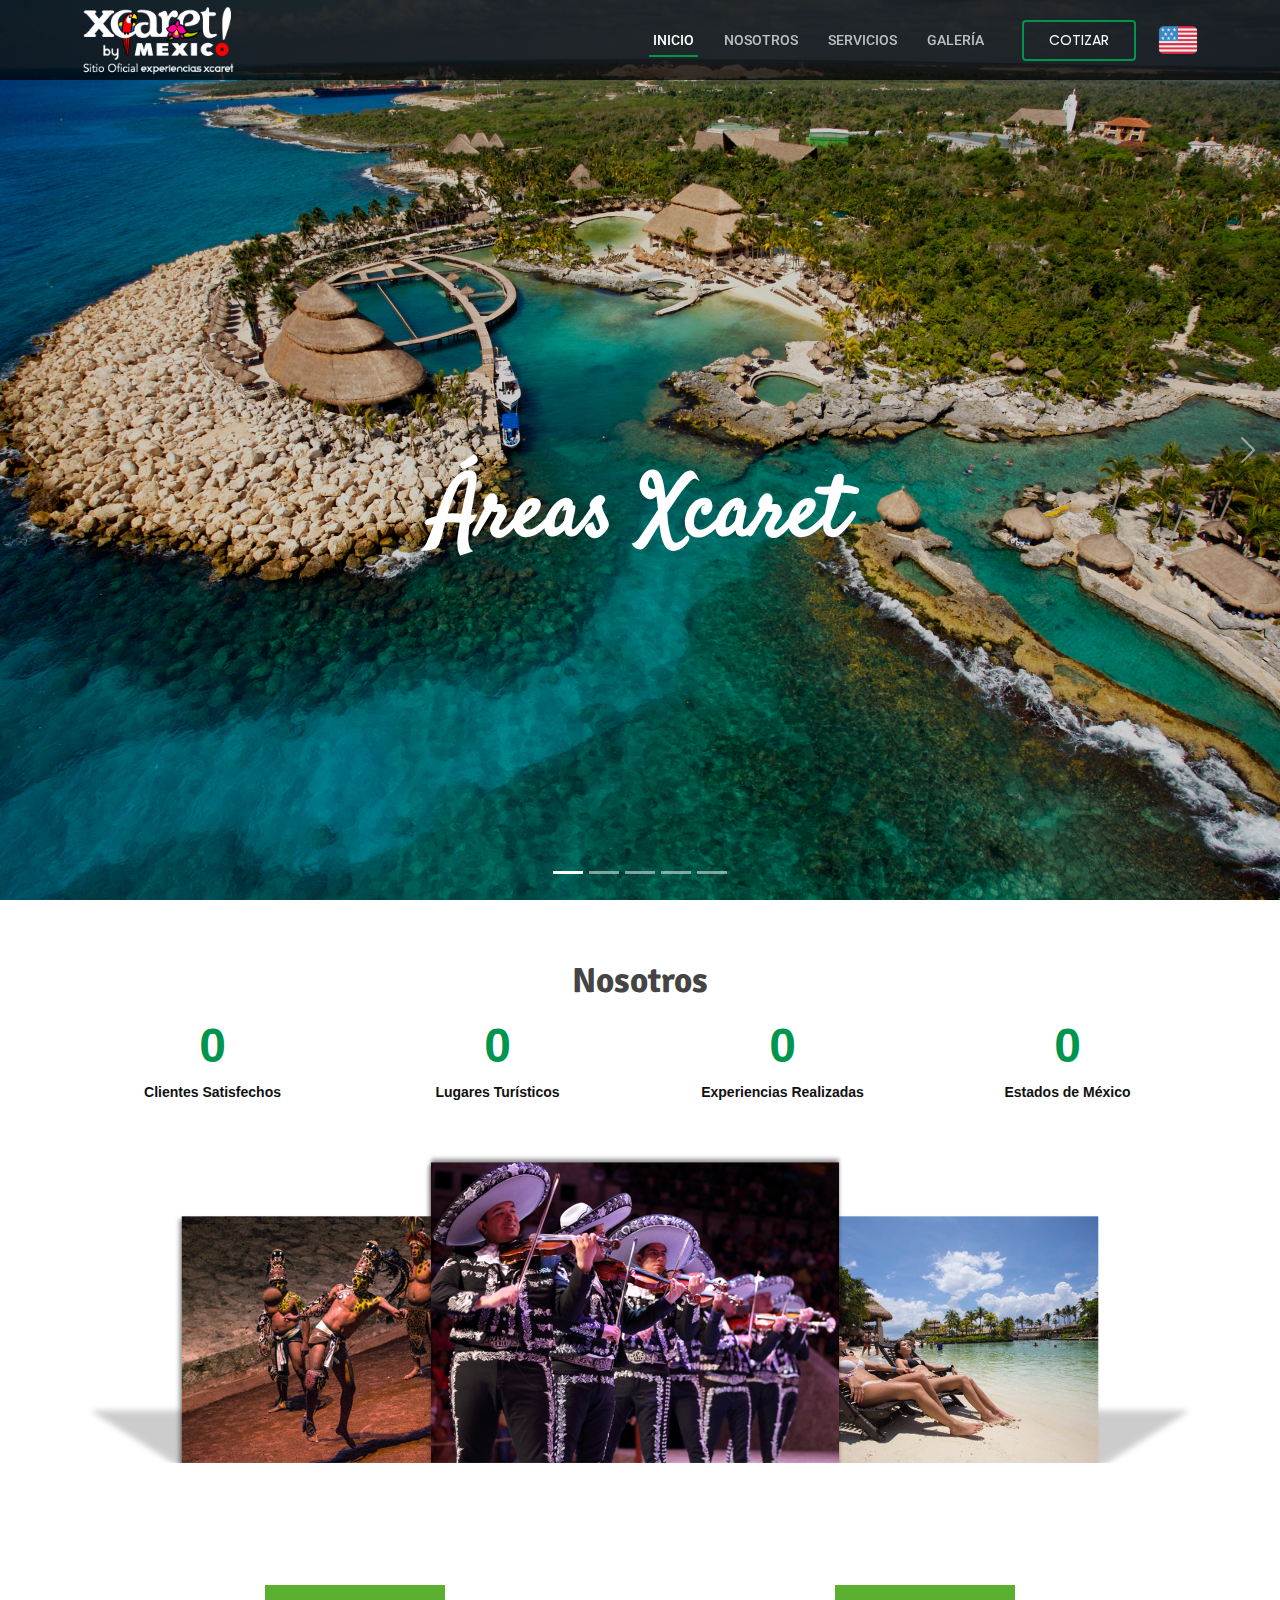
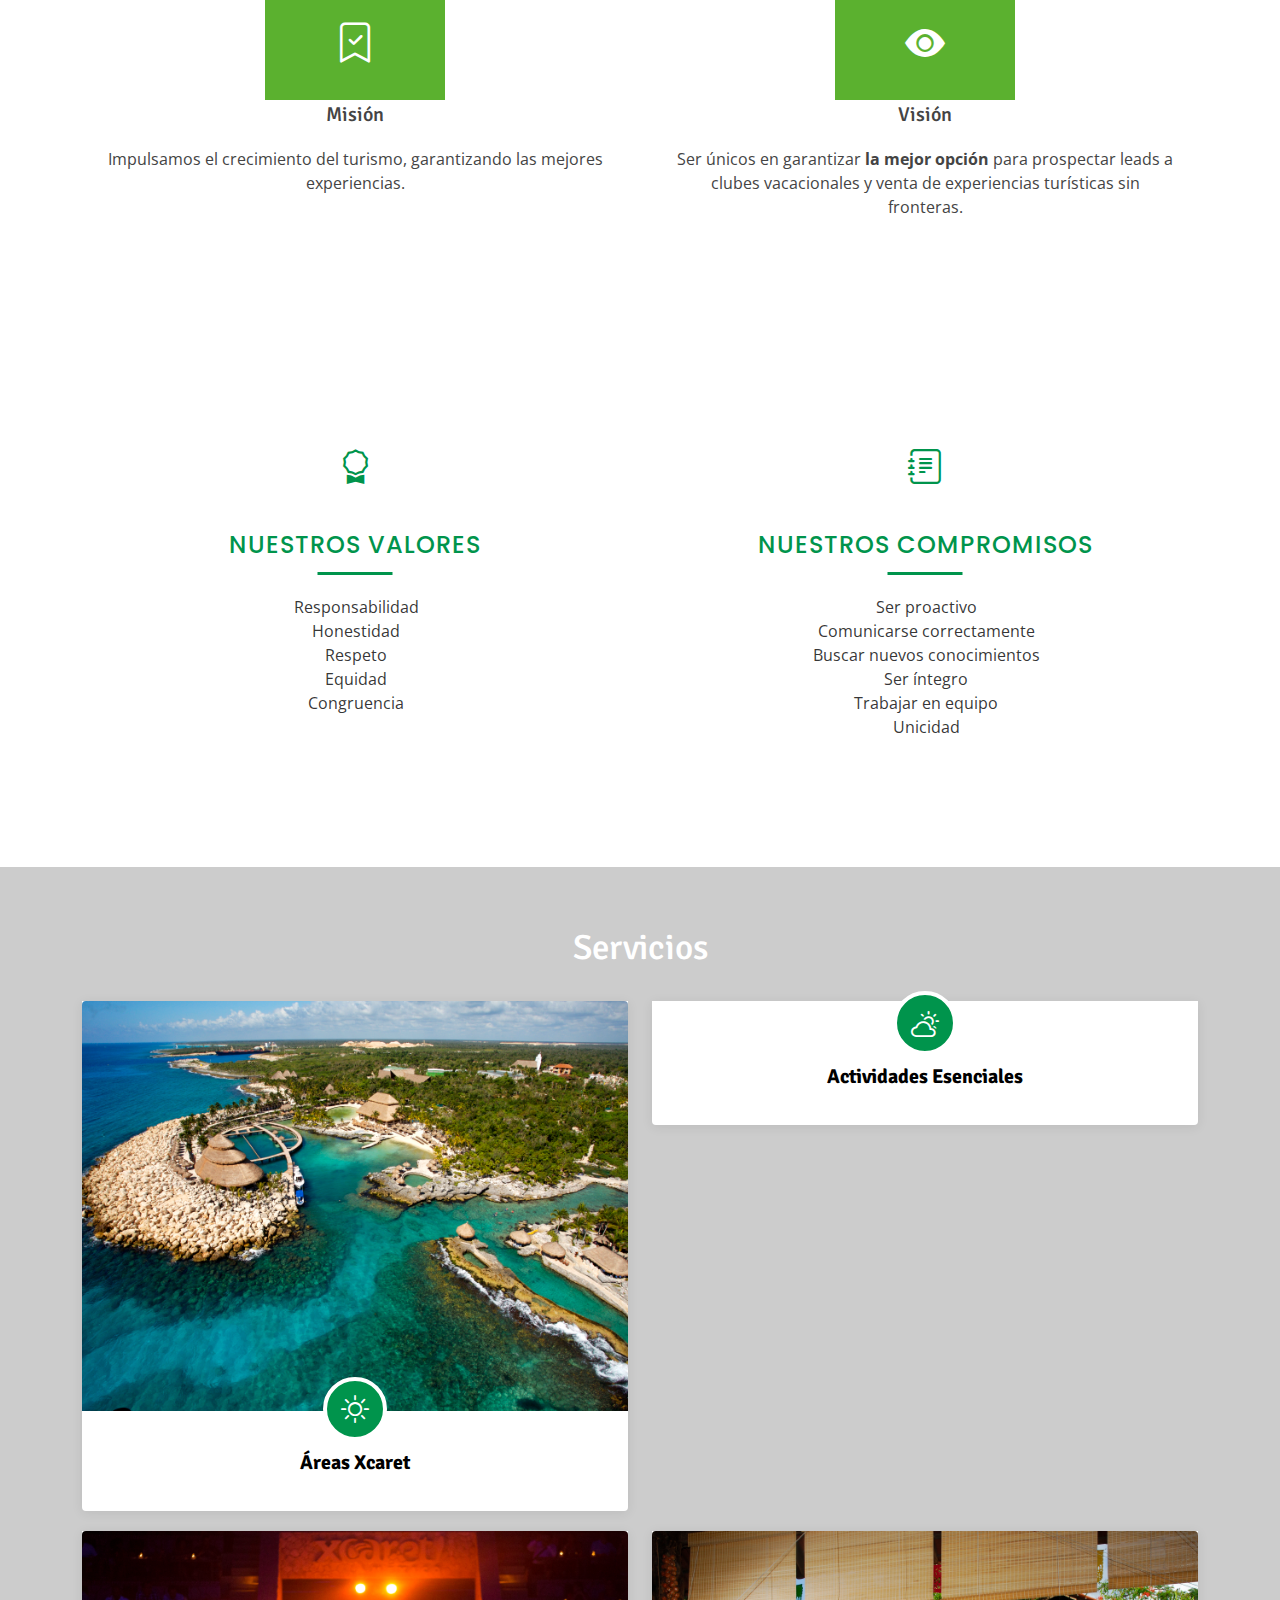
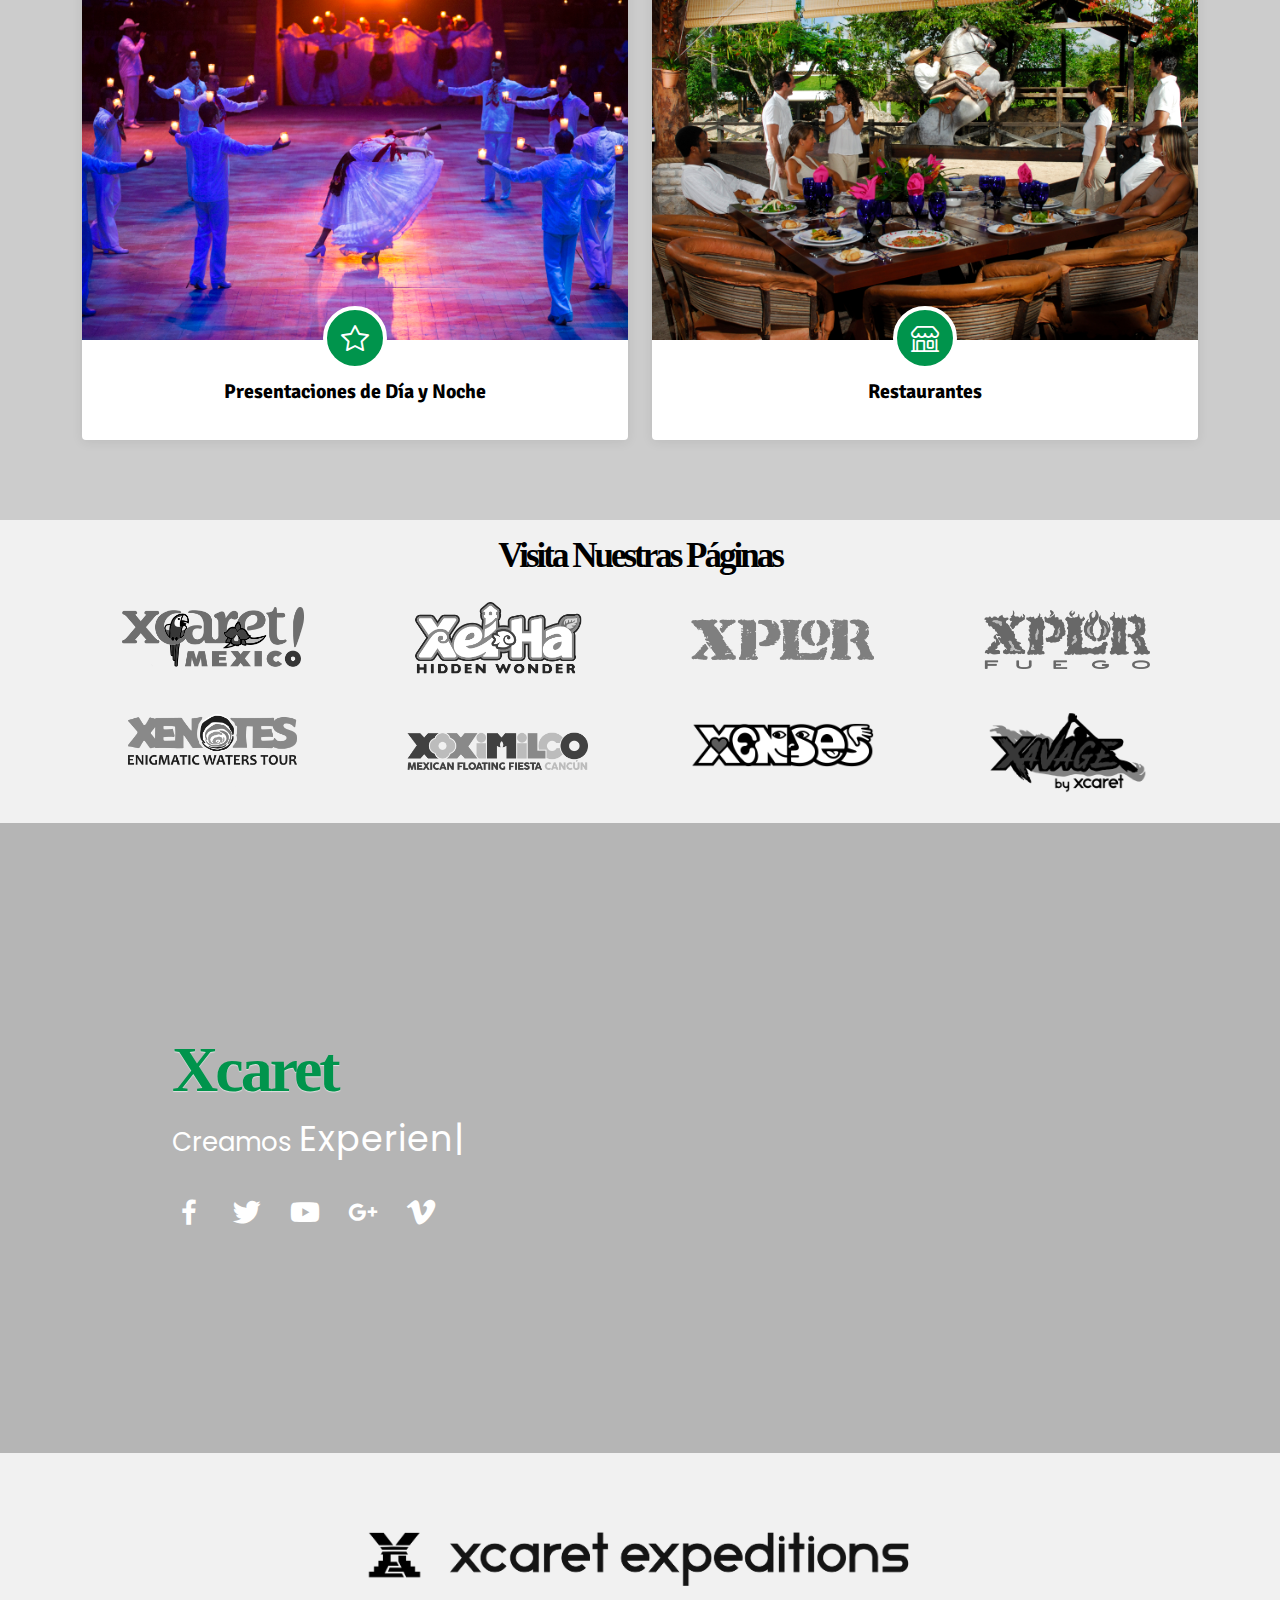
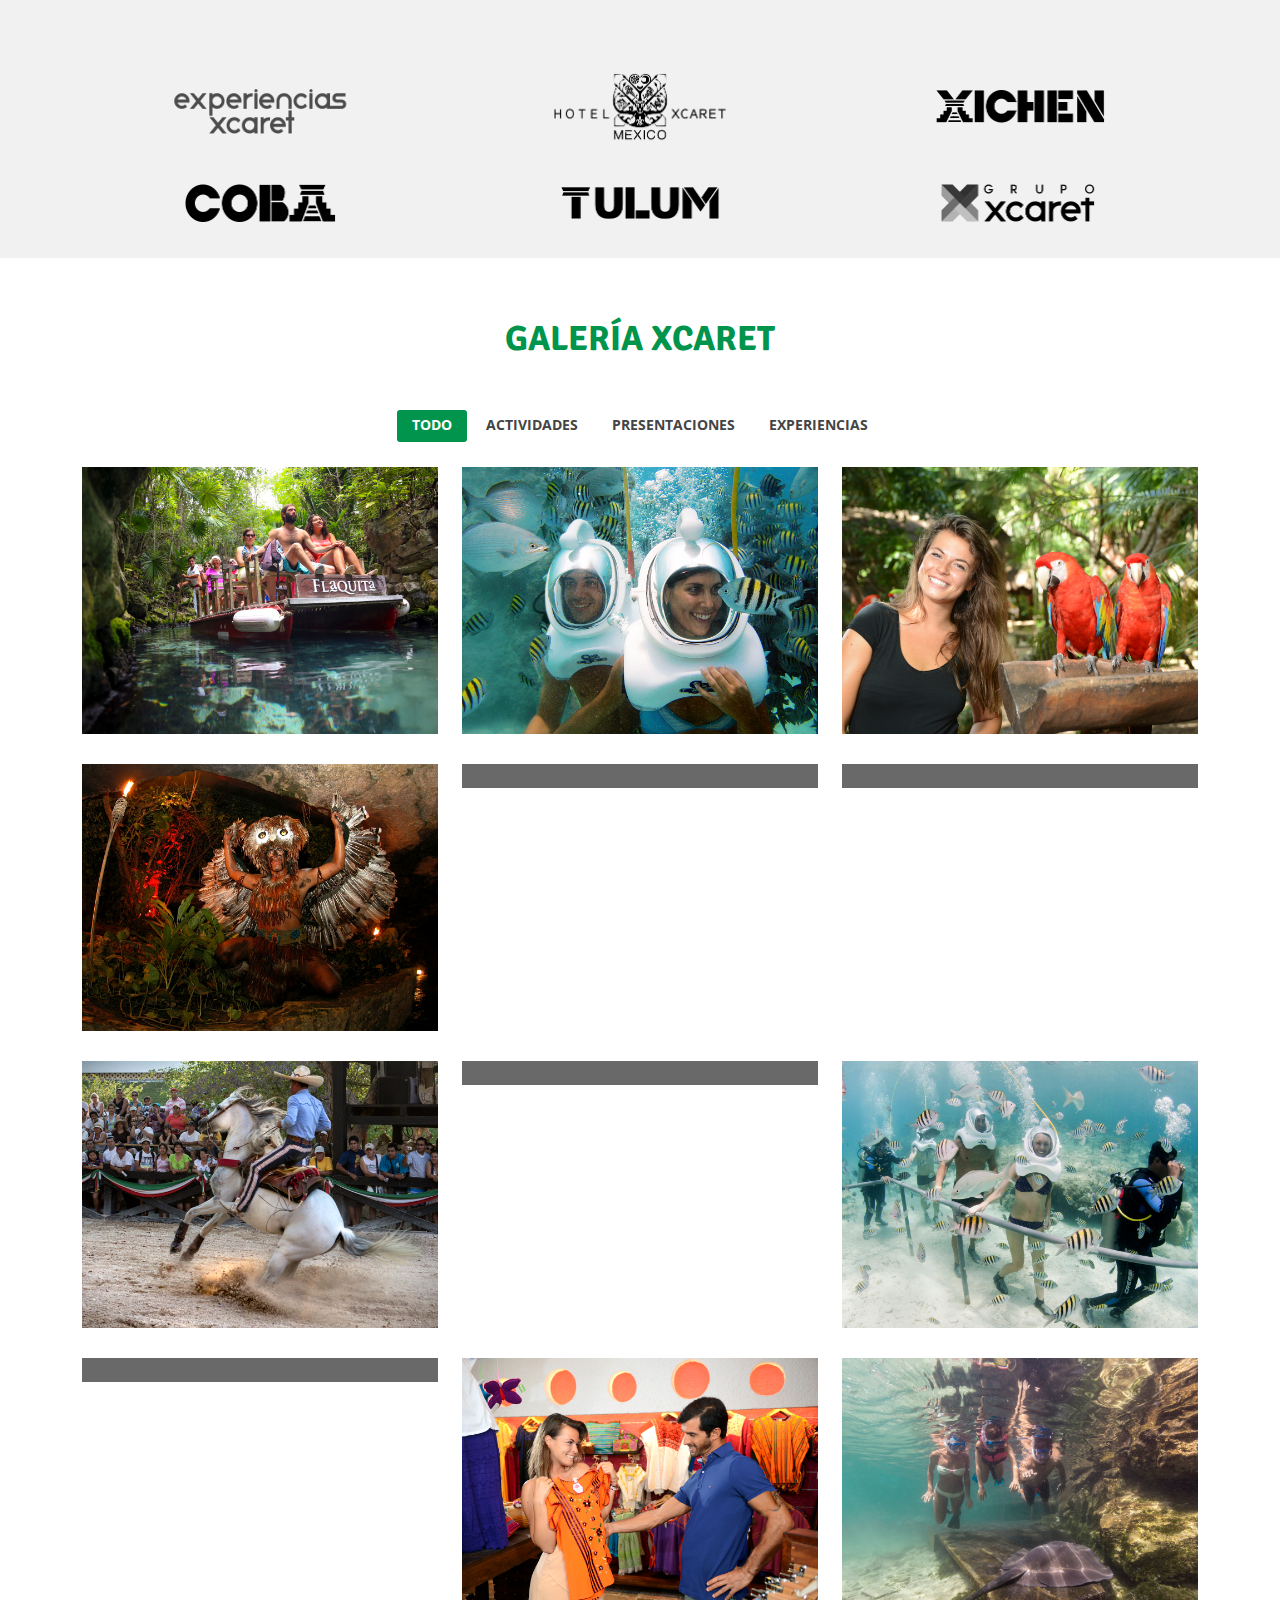
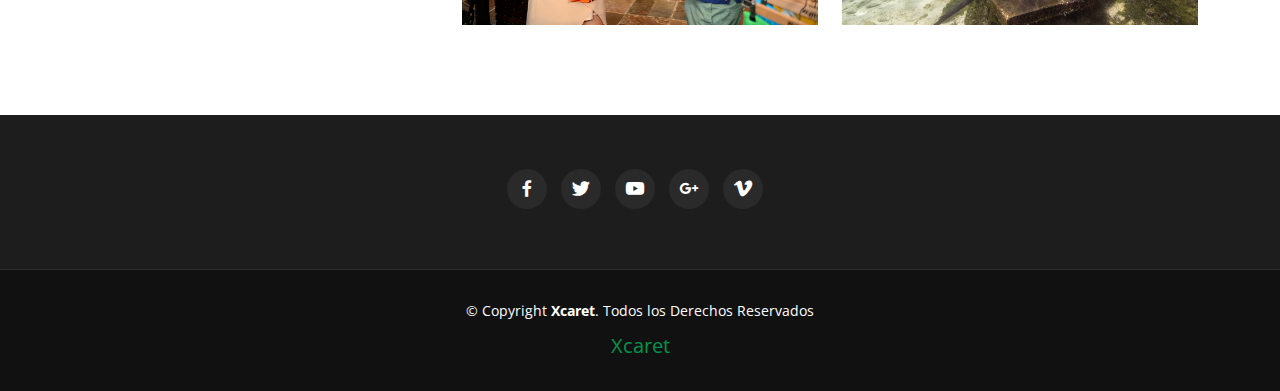
==== index.html @ aa3e648d "all" ====
<!DOCTYPE html>
<html lang="es">

<head>
  <meta charset="utf-8">
  <meta content="width=device-width, initial-scale=1.0" name="viewport">

  <title>Xcaret</title>
  <meta name="description" content="Descarga fotografías, videos, fichas, logos y folletos oficiales de Parque Xcaret, el Majestuoso Paraíso de México"/>
  <meta name="robots" content="index,follow" />
  <meta name="keywords" content="descarga fotos xcaret, fotos xcaret, nado con delfines, imagenes en xcaret, xcaret de noche, tours a xcaret, delfines en xcaret, xcaret precios, xcaret cancun, escaret, playas en cancun, caribe mexicano, cancun mexico, entradas a xcaret, parques cancun, fotos turisticas, record guinness, guacamayas, vacaciones en el caribe mexicano, xcaret cancún"/>

  <!-- Favicons -->
  <link href="assets/img/Xcaret/logo-xcaret/favicons.png" rel="icon">
  <link href="assets/img/Xcaret/logo-xcaret/favicons.png" rel="apple-touch-icon">

  <!-- Google Fonts -->
  <link href="https://fonts.googleapis.com/css?family=Open+Sans:300,300i,400,400i,600,600i,700,700i|Roboto:300,300i,400,400i,500,500i,600,600i,700,700i|Poppins:300,300i,400,400i,500,500i,600,600i,700,700i" rel="stylesheet">

  <!-- Vendor CSS Files -->
  <link href="assets/vendor/animate.css/animate.min.css" rel="stylesheet">
  <link href="assets/vendor/bootstrap/css/bootstrap.min.css" rel="stylesheet">
  <link href="assets/vendor/bootstrap-icons/bootstrap-icons.css" rel="stylesheet">
  <link href="assets/vendor/boxicons/css/boxicons.min.css" rel="stylesheet">
  <link href="assets/vendor/glightbox/css/glightbox.min.css" rel="stylesheet">
  <link href="assets/vendor/swiper/swiper-bundle.min.css" rel="stylesheet">

  <!-- Template Main CSS File -->
  <link href="assets/css/style.css" rel="stylesheet">

  <!-- Google Tag Manager -->
	<script>(function(w,d,s,l,i){w[l]=w[l]||[];w[l].push({'gtm.start':
    new Date().getTime(),event:'gtm.js'});var f=d.getElementsByTagName(s)[0],
    j=d.createElement(s),dl=l!='dataLayer'?'&l='+l:'';j.async=true;j.src=
    'https://www.googletagmanager.com/gtm.js?id='+i+dl;f.parentNode.insertBefore(j,f);
    })(window,document,'script','dataLayer','GTM-WSNVMHL');</script>
<!-- End Google Tag Manager -->

<!-- Google Tag Manager (noscript) -->
<noscript><iframe src="https://www.googletagmanager.com/ns.html?id=GTM-WSNVMHL" height="0" width="0" style="display:none;visibility:hidden"></iframe></noscript>
<!-- End Google Tag Manager (noscript) -->

<!--       .,ad8888888888baa,
        ,d8P"""        ""9888ba.
     .a8"          ,ad88888888888a
    aP'          ,88888888888888888a
  ,8"           ,88888888888888888888,
 ,8'            (888888888( )888888888,
,8'             `8888888888888888888888
8)               `888888888888888888888,
8                  "8888888888888888888)
8                   `888888888888888888)
8)                    "8888888888888888
(b                     "88888888888888'
`8,                     8888888888888)
 "8a         (8)        888888888888)
   V8,                 d88888888888"
    `8b,             ,d8888888888P'
      `V8a,       ,ad8888888888P' 
         ""88888888888888888P" 
              """""""""""" -->

  <!-- =======================================================
  * Name: Xcaret - v1.5.0
  * Framework Use URL: https://bootstrap.com/
  * Author: Jordy
  * License: https://bootstrap.com/license/
  ======================================================== -->
</head>

<body>

  <!-- ======= Header ======= -->
  <header id="header" class="fixed-top d-flex align-items-center">
    <div class="container d-flex align-items-center justify-content-between">

      <h1 class="logo"><a href="index">
        <img src="assets/img/Xcaret/logo-xcaret/xcaret.png" alt="">
      </a></h1>
      <nav id="navbar" class="navbar">
        <ul>
          <li><a class="nav-link scrollto active" href="#hero">Inicio</a></li>
          <li><a class="nav-link scrollto" href="#facts">Nosotros</a></li>
          <li><a class="nav-link scrollto" href="#about">Servicios</a></li>
          <li><a class="nav-link scrollto " href="#portfolio">Galería</a></li>
          <li><a class="getstarted scrollto" href="/cotizar">Cotizar</a></li>
          <li><a class="euflag logo" href="/en/index"><img src="/assets/img/flagEu.png" alt=""></a></li>
        </ul>
        <i class="bi bi-list mobile-nav-toggle"></i>
      </nav><!-- .navbar -->

    </div>
  </header><!-- End Header -->

  <!-- ======= Hero Section ======= -->
   <!-- ======= hero Section ======= -->
   <section id="hero">
    <div class="hero-container">
      <div id="heroCarousel" class="carousel slide carousel-fade" data-bs-ride="carousel" data-bs-interval="5000">

        <ol id="hero-carousel-indicators" class="carousel-indicators"></ol>

        <div class="carousel-inner" role="listbox">

          <div class="carousel-item active" style="background-image: url(assets/img/Xcaret/aerea-xcaret-05.jpg)">
            <div class="carousel-container">
              <div class="container">
                <h2 class="animate__animated animate__fadeInDown">Áreas Xcaret</h2>
              </div>
            </div>
          </div>

          <div class="carousel-item" style="background-image: url(assets/img/Xcaret/restaurantes-xcaret-01.jpg)">
            <div class="carousel-container">
              <div class="container">
                <h2 class="animate__animated animate__fadeInDown">Restaurantes</h2>
              </div>
            </div>
          </div>

          <div class="carousel-item" style="background-image: url(assets/img/Xcaret/rio-subterraneo-01.jpg)">
            <div class="carousel-container">
              <div class="container">
                <h2 class="animate__animated animate__fadeInDown">Actividades</h2>
              </div>
            </div>
          </div>

          <div class="carousel-item" style="background-image: url(assets/img/Xcaret/pueblo-maya-01.jpg)">
            <div class="carousel-container">
              <div class="container">
                <h2 class="animate__animated animate__fadeInDown">Pueblo Maya</h2>
              </div>
            </div>
          </div>

          <div class="carousel-item" style="background-image: url(assets/img/Xcaret/carnaval.jpg)">
            <div class="carousel-container">
              <div class="container">
                <h2 class="animate__animated animate__fadeInDown">Carnaval Xcaret</h2>
              </div>
            </div>
          </div>

        </div>

        <a class="carousel-control-prev" href="#heroCarousel" role="button" data-bs-slide="prev">
          <span class="carousel-control-prev-icon bi bi-chevron-left" aria-hidden="true"></span>
        </a>

        <a class="carousel-control-next" href="#heroCarousel" role="button" data-bs-slide="next">
          <span class="carousel-control-next-icon bi bi-chevron-right" aria-hidden="true"></span>
        </a>

      </div>
    </div>
  </section><!-- End Hero Section -->


  <main id="main">

        <!-- ======= Facts Section ======= -->
        <section id="facts">
          <div class="container" data-aos="fade-up">
    
            <header class="section-header">
              <h2 class="text-center">Nosotros</h2>
            </header>
    
            <div class="row counters">
              <div class="col-lg-3 col-6 text-center">
                <span data-purecounter-start="0" data-purecounter-end="101538" data-purecounter-duration="1" class="purecounter"></span>
                <p>Clientes Satisfechos</p>
              </div>
    
              <div class="col-lg-3 col-6 text-center">
                <span data-purecounter-start="0" data-purecounter-end="121" data-purecounter-duration="1" class="purecounter"></span>
                <p>Lugares Turísticos</p>
              </div>
    
              <div class="col-lg-3 col-6 text-center">
                <span data-purecounter-start="0" data-purecounter-end="1364" data-purecounter-duration="1" class="purecounter"></span>
                <p>Experiencias Realizadas</p>
              </div>
    
              <div class="col-lg-3 col-6 text-center">
                <span data-purecounter-start="0" data-purecounter-end="22" data-purecounter-duration="1" class="purecounter"></span>
                <p>Estados de México</p>
              </div>
    
            </div>
    
            <div class="facts-img">
              <img src="assets/img/Xcaret/facts.png" alt="" class="img-fluid">
            </div>
          </div>
        </section><!-- End Facts Section -->

    <!-- Start Fun Facts Section -->
    <section class="fun-facts">
      <div class="container">
          <div class="row">
              <div class="col-12 col-md-6 wow fadeInLeft" data-wow-duration="2s" data-wow-delay="300ms">
                  <div class="counter-item">
                  <i class="bi bi-bookmark-check"></i>
                  <h3>Misión</h3>                               
                      <p>Impulsamos el crecimiento del turismo, garantizando las mejores experiencias.
                      </p>
                  </div>
              </div>  
              <div class="col-12 col-md-6 wow fadeInUp" data-wow-duration="2s" data-wow-delay="300ms">
                  <div class="counter-item">
                  <i class="bi bi-eye-fill"></i>
                  <h3>Visión</h3>                               
                      <p>Ser únicos en garantizar <strong>la mejor opción </strong>para prospectar leads a clubes vacacionales y venta de experiencias turísticas sin fronteras.
                      </p>
                  </div>
              </div>
          </div>
      </div>
    </section>

  <section class="servicesValues">
    <div class="container">
      <div class="row">
        <div class="col-md-12">
          <div class="title text-center">
          </div>
        </div>
        <div class="col-md-6">
          <div class="servicevalues-item text-center">
            <div class="servicevalues-icon">
              <i class="bi bi-award"></i>
            </div>
            <h4 class="servicevalues-title">Nuestros Valores</h4>
            <div class="servicevalues-description">
              <ul>
                <li>Responsabilidad</li>
                <li>Honestidad</li>
                <li>Respeto</li>
                <li>Equidad</li>
                <li>Congruencia</li>
              </ul>
            </div>
          </div>
        </div>
        <div class="col-md-6">
          <div class="servicevalues-item text-center">
            <div class="servicevalues-icon">
              <i class="bi bi-journal-text"></i>
            </div>
            <h4 class="servicevalues-title">Nuestros Compromisos</h4>
            <div class="servicevalues-description">
              <ul>
                <li>Ser proactivo</li>
                <li>Comunicarse correctamente</li>
                <li>Buscar nuevos conocimientos</li>
                <li>Ser íntegro</li>
                <li>Trabajar en equipo</li>
                <li>Unicidad</li>
              </ul>
            </div>
          </div>
        </div>
      </div>
    </div>
  </section>
    <!-- ======= About Us Section ======= -->
    <section id="about">
      <div class="container" data-aos="fade-up">

        <header class="section-header">
          <h2 class="text-center">Servicios</h2>
          <br>
        </header>

        <div class="row about-cols">

          <div class="col-md-6 col-sm-12" data-aos="fade-up" data-aos-delay="100">
            <div class="about-col">
              <div class="img">
                <img src="assets/img/Xcaret/aerea-xcaret-05.jpg" alt="" class="img-fluid">
                <div class="icon"><i class="bi bi-sun"></i></div>
              </div>
              <h2 class="title">Áreas Xcaret</h2>
              <br>
            </div>
          </div>

          <div class="col-md-6 col-sm-12" data-aos="fade-up" data-aos-delay="200">
            <div class="about-col">
              <div class="img">
                <img src="assets/img/Xcaret/rio-paraiso.jpg" alt="" class="img-fluid">
                <div class="icon"><i class="bi bi-cloud-sun"></i></div>
              </div>
              <h2 class="title">Actividades Esenciales</h2>
              <br>
            </div>
          </div>

          <div class="col-md-6 col-sm-12" data-aos="fade-up" data-aos-delay="300">
            <div class="about-col">
              <div class="img">
                <img src="assets/img/Xcaret/xcaret-mexico-espectacular-05.jpg" alt="" class="img-fluid">
                <div class="icon"><i class="bi bi-star"></i></div>
              </div>
              <h2 class="title">Presentaciones de Día y Noche</h2>
              <br>
            </div>
          </div>

          <div class="col-md-6 col-sm-12" data-aos="fade-up" data-aos-delay="300">
            <div class="about-col">
              <div class="img">
                <img src="assets/img/Xcaret/restaurantes-xcaret-03.jpg" alt="" class="img-fluid">
                <div class="icon"><i class="bi bi-shop"></i></div>
              </div>
              <h2 class="title">Restaurantes</h2>
              <br>
            </div>
          </div>

        </div>

      </div>
    </section><!-- End About Us Section -->

    <!-- ======= Clients Section ======= -->
    <section id="clients" class="clients section-bg">
      <div class="container">
        <h1>Visita Nuestras Páginas</h1>
        <div class="row">

          <div class="col-lg-3 col-md-4 col-6 d-flex align-items-center justify-content-center">
            <a href="https://www.xcaret.com/es/" target="_blank"><img src="assets/img/Xcaret/logo-xcaret/xcaret-c.png" class="img-fluid" alt=""></a>
          </div>

          <div class="col-lg-3 col-md-4 col-6 d-flex align-items-center justify-content-center">
            <a href="https://es.xelha.com/" target="_blank"><img src="assets/img/Xcaret/logo-xcaret/xelha-c.png" class="img-fluid" alt=""></a>
          </div>

          <div class="col-lg-3 col-md-4 col-6 d-flex align-items-center justify-content-center">
            <a href="https://www.xplor.travel/es/" target="_blank"><img src="assets/img/Xcaret/logo-xcaret/xplor-c.png" class="img-fluid" alt=""></a>
          </div>

          <div class="col-lg-3 col-md-4 col-6 d-flex align-items-center justify-content-center">
            <a href="https://www.xplor.travel/es/entrada-xplor-fuego/" target="_blank"><img src="assets/img/Xcaret/logo-xcaret/xplor-fuego-c.png" class="img-fluid" alt=""></a>
          </div>

          <div class="col-lg-3 col-md-4 col-6 d-flex align-items-center justify-content-center">
            <a href="https://www.xenotes.com/es/" target="_blank"><img src="assets/img/Xcaret/logo-xcaret/xenotes-c.png" class="img-fluid" alt=""></a>
          </div>

          <div class="col-lg-3 col-md-4 col-6 d-flex align-items-center justify-content-center">
            <a href="http://www.xoximilco.com/es/" target="_blank"><img src="assets/img/Xcaret/logo-xcaret/xoximilco-c.png" class="img-fluid" alt=""></a>
          </div>

          <div class="col-lg-3 col-md-4 col-6 d-flex align-items-center justify-content-center">
            <a href="https://www.parquexenses.com/" target="_blank"><img src="assets/img/Xcaret/logo-xcaret/xenses-c.png" class="img-fluid" alt=""></a>
          </div>

          <div class="col-lg-3 col-md-4 col-6 d-flex align-items-center justify-content-center">
            <a href="https://www.xavage.com/es/" target="_blank"><img src="assets/img/Xcaret/logo-xcaret/xavage-color.png" class="img-fluid" alt=""></a>
          </div>

        </div>

      </div>
    </section><!-- End Clients Section -->

    <section id="heroletter" class="d-flex flex-column justify-content-center">
      <div class="container" data-aos="zoom-in" data-aos-delay="100">
        <h1>Xcaret</h1>
        <p>Creamos <span class="typed" data-typed-items="Experiencias, Aventuras, Viajes"></span></p>
        <div class="social-links">
          <a href="http://www.facebook.com/XcaretPark" class="facebook" target="_blank"><i class="bx bxl-facebook"></i></a>
          <a href="http://twitter.com/xcaretpark" class="twitter"><i class="bx bxl-twitter" target="_blank"></i></a>
          <a href="http://www.youtube.com/xcaretpark" class="youtube"><i class="bx bxl-youtube" target="_blank"></i></a>
          <a href="https://plus.google.com/b/116777767853830145593/+xcaret/posts" class="google-plus" target="_blank"><i class="bx bxl-google-plus"></i></a>
          <a href="https://vimeo.com/experienciasxcaret" class="vimeo"><i class="bx bxl-vimeo" target="_blank"></i></a>
        </div>
      </div>
    </section>
   

        <!-- ======= Clients Section ======= -->
        <section id="clients1" class="clients1 section-bg">
          <div class="container">
<!--             <h1>Visita Nuestras Páginas</h1>
 -->            <div class="row">
    
              <div class="col-lg-12 col-md-12 col-12 d-flex align-items-center justify-content-center">
                <a href="https://www.xcaretexpeditions.com/es/"><img src="assets/img/Xcaret/logo-xcaret/expeditions-c.png" class="img-fluid" alt=""></a>
              </div>
    
              <div class="col-lg-4 col-md-4 col-6 d-flex align-items-center justify-content-center">
                <a href="http://www.experienciasxcaret.com/"><img src="assets/img/Xcaret/logo-xcaret/ex-xc-c.png" class="img-fluid" alt=""></a>
              </div>
    
              <div class="col-lg-4 col-md-4 col-6 d-flex align-items-center justify-content-center">
                <a href="https://www.hotelxcaret.com/es/"><img src="assets/img/Xcaret/logo-xcaret/hotel.png" class="img-fluid" alt=""></a>
              </div>
    
              <div class="col-lg-4 col-md-4 col-6 d-flex align-items-center justify-content-center">
                <a href="https://www.xichen.com.mx/es/"><img src="assets/img/Xcaret/logo-xcaret/xichen-black.png" class="img-fluid" alt=""></a>
              </div>
    
              <div class="col-lg-4 col-md-4 col-6 d-flex align-items-center justify-content-center">
                <a href="https://www.cobatour.travel/es/"><img src="assets/img/Xcaret/logo-xcaret/coba-c.png" class="img-fluid" alt=""></a>
              </div>
    
              <div class="col-lg-4 col-md-4 col-6 d-flex align-items-center justify-content-center">
                <a href="https://www.tulumtour.travel/es/"><img src="assets/img/Xcaret/logo-xcaret/tulum-c.png" class="img-fluid" alt=""></a>
              </div>
    
              <div class="col-lg-4 col-md-4 col-6 d-flex align-items-center justify-content-center">
                <a href="https://www.grupoexperienciasxcaret.com/"><img src="assets/img/Xcaret/logo-xcaret/gpo-xcaret.png" class="img-fluid" alt=""></a>
              </div>
    
            </div>
    
          </div>
        </section><!-- End Clients Section -->

    <!-- ======= Portfolio Section ======= -->
    <section id="portfolio" class="portfolio">
      <div class="container">

        <div class="section-title">
          <h2>Galería Xcaret</h2>
        </div>

        <div class="row">
          <div class="col-lg-12 d-flex justify-content-center">
            <ul id="portfolio-flters">
              <li data-filter="*" class="filter-active">Todo</li>
              <li data-filter=".filter-act">Actividades</li>
              <li data-filter=".filter-pre">Presentaciones</li>
              <li data-filter=".filter-web">Experiencias</li>
            </ul>
          </div>
        </div>

        <div class="row portfolio-container">

          <div class="col-lg-4 col-md-6 portfolio-item filter-act">
            <div class="portfolio-wrap">
              <img src="assets/img/Xcaret/rio-paraiso-05.jpg" class="img-fluid" alt="">
              <div class="portfolio-info">
                <h4>Actividad</h4>
                <p>Río Paraíso Xcaret</p>
                <div class="portfolio-links">
                  <a href="assets/img/Xcaret/rio-paraiso-05.jpg" data-gallery="portfolioGallery" class="portfolio-lightbox" title="Río Paraíso Xcaret"><i class="bx bx-plus"></i></a>
                  <!-- <a href="portfolio-details.html" title="More Details"><i class="bx bx-link"></i></a> -->
                </div>
              </div>
            </div>
          </div>

          <div class="col-lg-4 col-md-6 portfolio-item filter-web">
            <div class="portfolio-wrap">
              <img src="assets/img/Xcaret/sea-trek.jpg" class="img-fluid" alt="">
              <div class="portfolio-info">
                <h4>Experiencias</h4>
                <p>Sea Trek</p>
                <div class="portfolio-links">
                  <a href="assets/img/Xcaret/sea-trek.jpg" data-gallery="portfolioGallery" class="portfolio-lightbox" title="Sea Trek"><i class="bx bx-plus"></i></a>
                  <!-- <a href="portfolio-details.html" title="More Details"><i class="bx bx-link"></i></a> -->
                </div>
              </div>
            </div>
          </div>

          <div class="col-lg-4 col-md-6 portfolio-item filter-act">
            <div class="portfolio-wrap">
              <img src="assets/img/Xcaret/foto-xcaret.jpg" class="img-fluid" alt="">
              <div class="portfolio-info">
                <h4>Actividad</h4>
                <p>Río Paraíso Xcaret</p>
                <div class="portfolio-links">
                  <a href="assets/img/Xcaret/foto-xcaret.jpg" data-gallery="portfolioGallery" class="portfolio-lightbox" title="Río Paraíso Xcaret"><i class="bx bx-plus"></i></a>
                  <!-- <a href="portfolio-details.html" title="More Details"><i class="bx bx-link"></i></a> -->
                </div>
              </div>
            </div>
          </div>

          <div class="col-lg-4 col-md-6 portfolio-item filter-pre">
            <div class="portfolio-wrap">
              <img src="assets/img/Xcaret/cuevas-pueblo-maya.jpg" class="img-fluid" alt="">
              <div class="portfolio-info">
                <h4>Presentación</h4>
                <p>Danza del Pueblo Maya</p>
                <div class="portfolio-links">
                  <a href="assets/img/Xcaret/cuevas-pueblo-maya.jpg" data-gallery="portfolioGallery" class="portfolio-lightbox" title="Danza del Pueblo Maya"><i class="bx bx-plus"></i></a>
                  <!-- <a href="portfolio-details.html" title="More Details"><i class="bx bx-link"></i></a> -->
                </div>
              </div>
            </div>
          </div>

          <div class="col-lg-4 col-md-6 portfolio-item filter-web">
            <div class="portfolio-wrap">
              <img src="assets/img/Xcaret/nado-delfines-06.jpg" class="img-fluid" alt="">
              <div class="portfolio-info">
                <h4>Experiencias</h4>
                <p>Nado con Delfines</p>
                <div class="portfolio-links">
                  <a href="assets/img/Xcaret/nado-delfines-06.jpg" data-gallery="portfolioGallery" class="portfolio-lightbox" title="Nado con Delfines"><i class="bx bx-plus"></i></a>
                  <!-- <a href="portfolio-details.html" title="More Details"><i class="bx bx-link"></i></a> -->
                </div>
              </div>
            </div>
          </div>

          <div class="col-lg-4 col-md-6 portfolio-item filter-act">
            <div class="portfolio-wrap">
              <img src="assets/img/Xcaret/mariposario-xcaret-02.jpg" class="img-fluid" alt="">
              <div class="portfolio-info">
                <h4>Actividad</h4>
                <p>Mariposario</p>
                <div class="portfolio-links">
                  <a href="assets/img/Xcaret/mariposario-xcaret-02.jpg" data-gallery="portfolioGallery" class="portfolio-lightbox" title="Río Paraíso Xcaret"><i class="bx bx-plus"></i></a>
                  <!-- <a href="portfolio-details.html" title="More Details"><i class="bx bx-link"></i></a> -->
                </div>
              </div>
            </div>
          </div>

          <div class="col-lg-4 col-md-6 portfolio-item filter-pre">
            <div class="portfolio-wrap">
              <img src="assets/img/Xcaret/espectaculo-ecuestre-01.jpg" class="img-fluid" alt="">
              <div class="portfolio-info">
                <h4>Presentación</h4>
                <p>Espectáculo Ecuestre</p>
                <div class="portfolio-links">
                  <a href="assets/img/Xcaret/espectaculo-ecuestre-01.jpg" data-gallery="portfolioGallery" class="portfolio-lightbox" title="Espectáculo Ecuestre"><i class="bx bx-plus"></i></a>
                  <!-- <a href="portfolio-details.html" title="More Details"><i class="bx bx-link"></i></a> -->
                </div>
              </div>
            </div>
          </div>

          <div class="col-lg-4 col-md-6 portfolio-item filter-pre">
            <div class="portfolio-wrap">
              <img src="assets/img/Xcaret/xcaret-mexico-espectacular-07.jpg" class="img-fluid" alt="">
              <div class="portfolio-info">
                <h4>Presentación</h4>
                <p>Xcaret México Espectacular</p>
                <div class="portfolio-links">
                  <a href="assets/img/Xcaret/xcaret-mexico-espectacular-07.jpg" data-gallery="portfolioGallery" class="portfolio-lightbox" title="Xcaret México Espectacular"><i class="bx bx-plus"></i></a>
                  <!-- <a href="portfolio-details.html" title="More Details"><i class="bx bx-link"></i></a> -->
                </div>
              </div>
            </div>
          </div>

          <div class="col-lg-4 col-md-6 portfolio-item filter-web">
            <div class="portfolio-wrap">
              <img src="assets/img/Xcaret/sea-trek-02.jpg" class="img-fluid" alt="">
              <div class="portfolio-info">
                <h4>Experiencias</h4>
                <p>Seat Trek 2</p>
                <div class="portfolio-links">
                  <a href="assets/img/Xcaret/sea-trek-02.jpg" data-gallery="portfolioGallery" class="portfolio-lightbox" title="Seat Trek 2"><i class="bx bx-plus"></i></a>
                  <!-- <a href="portfolio-details.html" title="More Details"><i class="bx bx-link"></i></a> -->
                </div>
              </div>
            </div>
          </div>

          <div class="col-lg-4 col-md-6 portfolio-item filter-pre">
            <div class="portfolio-wrap">
              <img src="assets/img/Xcaret/espectaculo-ecuestre.jpg" class="img-fluid" alt="">
              <div class="portfolio-info">
                <h4>Presentación</h4>
                <p>Espectáculo Ecuestre</p>
                <div class="portfolio-links">
                  <a href="assets/img/Xcaret/espectaculo-ecuestre.jpg" data-gallery="portfolioGallery" class="portfolio-lightbox" title="Espectáculo Ecuestre"><i class="bx bx-plus"></i></a>
                  <!-- <a href="portfolio-details.html" title="More Details"><i class="bx bx-link"></i></a> -->
                </div>
              </div>
            </div>
          </div>

          <div class="col-lg-4 col-md-6 portfolio-item filter-act">
            <div class="portfolio-wrap">
              <img src="assets/img/Xcaret/tiendas-xcaret-01.jpg" class="img-fluid" alt="">
              <div class="portfolio-info">
                <h4>Actividad</h4>
                <p>Tiendas México</p>
                <div class="portfolio-links">
                  <a href="assets/img/Xcaret/tiendas-xcaret-01.jpg" data-gallery="portfolioGallery" class="portfolio-lightbox" title="Xcaret México Espectacular"><i class="bx bx-plus"></i></a>
                  <!-- <a href="portfolio-details.html" title="More Details"><i class="bx bx-link"></i></a> -->
                </div>
              </div>
            </div>
          </div>

          <div class="col-lg-4 col-md-6 portfolio-item filter-web">
            <div class="portfolio-wrap">
              <img src="assets/img/Xcaret/interactivo-rayas-02.jpg" class="img-fluid" alt="">
              <div class="portfolio-info">
                <h4>Experiencias</h4>
                <p>Nadando con Rayas</p>
                <div class="portfolio-links">
                  <a href="assets/img/Xcaret/interactivo-rayas-02.jpg" data-gallery="portfolioGallery" class="portfolio-lightbox" title="Seat Trek 2"><i class="bx bx-plus"></i></a>
                  <!-- <a href="portfolio-details.html" title="More Details"><i class="bx bx-link"></i></a> -->
                </div>
              </div>
            </div>
          </div>

        </div>

      </div>
    </section><!-- End Portfolio Section -->


    <!-- ======= Frequently Asked Questions Section ======= -->
    <!-- <section id="faq" class="faq section-bg">
      <div class="container">

        <div class="section-title">
          <h2>Frequently Asked Questions</h2>
          <p>Magnam dolores commodi suscipit. Necessitatibus eius consequatur ex aliquid fuga eum quidem. Sit sint consectetur velit. Quisquam quos quisquam cupiditate. Et nemo qui impedit suscipit alias ea. Quia fugiat sit in iste officiis commodi quidem hic quas.</p>
        </div>

        <div class="faq-list">
          <ul>
            <li data-aos="fade-up">
              <i class="bx bx-help-circle icon-help"></i> <a data-bs-toggle="collapse" class="collapse" data-bs-target="#faq-list-1">Non consectetur a erat nam at lectus urna duis? <i class="bx bx-chevron-down icon-show"></i><i class="bx bx-chevron-up icon-close"></i></a>
              <div id="faq-list-1" class="collapse show" data-bs-parent=".faq-list">
                <p>
                  Feugiat pretium nibh ipsum consequat. Tempus iaculis urna id volutpat lacus laoreet non curabitur gravida. Venenatis lectus magna fringilla urna porttitor rhoncus dolor purus non.
                </p>
              </div>
            </li>

            <li data-aos="fade-up" data-aos-delay="100">
              <i class="bx bx-help-circle icon-help"></i> <a data-bs-toggle="collapse" data-bs-target="#faq-list-2" class="collapsed">Feugiat scelerisque varius morbi enim nunc? <i class="bx bx-chevron-down icon-show"></i><i class="bx bx-chevron-up icon-close"></i></a>
              <div id="faq-list-2" class="collapse" data-bs-parent=".faq-list">
                <p>
                  Dolor sit amet consectetur adipiscing elit pellentesque habitant morbi. Id interdum velit laoreet id donec ultrices. Fringilla phasellus faucibus scelerisque eleifend donec pretium. Est pellentesque elit ullamcorper dignissim. Mauris ultrices eros in cursus turpis massa tincidunt dui.
                </p>
              </div>
            </li>

            <li data-aos="fade-up" data-aos-delay="200">
              <i class="bx bx-help-circle icon-help"></i> <a data-bs-toggle="collapse" data-bs-target="#faq-list-3" class="collapsed">Dolor sit amet consectetur adipiscing elit? <i class="bx bx-chevron-down icon-show"></i><i class="bx bx-chevron-up icon-close"></i></a>
              <div id="faq-list-3" class="collapse" data-bs-parent=".faq-list">
                <p>
                  Eleifend mi in nulla posuere sollicitudin aliquam ultrices sagittis orci. Faucibus pulvinar elementum integer enim. Sem nulla pharetra diam sit amet nisl suscipit. Rutrum tellus pellentesque eu tincidunt. Lectus urna duis convallis convallis tellus. Urna molestie at elementum eu facilisis sed odio morbi quis
                </p>
              </div>
            </li>

            <li data-aos="fade-up" data-aos-delay="300">
              <i class="bx bx-help-circle icon-help"></i> <a data-bs-toggle="collapse" data-bs-target="#faq-list-4" class="collapsed">Tempus quam pellentesque nec nam aliquam sem et tortor consequat? <i class="bx bx-chevron-down icon-show"></i><i class="bx bx-chevron-up icon-close"></i></a>
              <div id="faq-list-4" class="collapse" data-bs-parent=".faq-list">
                <p>
                  Molestie a iaculis at erat pellentesque adipiscing commodo. Dignissim suspendisse in est ante in. Nunc vel risus commodo viverra maecenas accumsan. Sit amet nisl suscipit adipiscing bibendum est. Purus gravida quis blandit turpis cursus in.
                </p>
              </div>
            </li>

            <li data-aos="fade-up" data-aos-delay="400">
              <i class="bx bx-help-circle icon-help"></i> <a data-bs-toggle="collapse" data-bs-target="#faq-list-5" class="collapsed">Tortor vitae purus faucibus ornare. Varius vel pharetra vel turpis nunc eget lorem dolor? <i class="bx bx-chevron-down icon-show"></i><i class="bx bx-chevron-up icon-close"></i></a>
              <div id="faq-list-5" class="collapse" data-bs-parent=".faq-list">
                <p>
                  Laoreet sit amet cursus sit amet dictum sit amet justo. Mauris vitae ultricies leo integer malesuada nunc vel. Tincidunt eget nullam non nisi est sit amet. Turpis nunc eget lorem dolor sed. Ut venenatis tellus in metus vulputate eu scelerisque.
                </p>
              </div>
            </li>

          </ul>
        </div>

      </div>
    </section> --><!-- End Frequently Asked Questions Section -->

    <!-- ======= Contact Section ======= -->
    <!-- <section id="contact" class="contact">
      <div class="container">

        <div class="section-title">
          <h2>Contact</h2>
          <p>Magnam dolores commodi suscipit. Necessitatibus eius consequatur ex aliquid fuga eum quidem. Sit sint consectetur velit. Quisquam quos quisquam cupiditate. Et nemo qui impedit suscipit alias ea. Quia fugiat sit in iste officiis commodi quidem hic quas.</p>
        </div>

        <div class="row contact-info">

          <div class="col-md-4">
            <div class="contact-address">
              <i class="bi bi-geo-alt"></i>
              <h3>Address</h3>
              <address>A108 Adam Street, NY 535022, USA</address>
            </div>
          </div>

          <div class="col-md-4">
            <div class="contact-phone">
              <i class="bi bi-phone"></i>
              <h3>Phone Number</h3>
              <p><a href="tel:+155895548855">+1 5589 55488 55</a></p>
            </div>
          </div>

          <div class="col-md-4">
            <div class="contact-email">
              <i class="bi bi-envelope"></i>
              <h3>Email</h3>
              <p><a href="mailto:info@example.com">info@example.com</a></p>
            </div>
          </div>

        </div>

        <div class="form">
          <form action="forms/contact.php" method="post" role="form" class="php-email-form">
            <div class="row">
              <div class="col-md-6 form-group">
                <input type="text" name="name" class="form-control" id="name" placeholder="Your Name" data-rule="minlen:4" data-msg="Please enter at least 4 chars">
              </div>
              <div class="col-md-6 form-group mt-3 mt-md-0">
                <input type="email" class="form-control" name="email" id="email" placeholder="Your Email" data-rule="email" data-msg="Please enter a valid email">
              </div>
            </div>
            <div class="form-group mt-3">
              <input type="text" class="form-control" name="subject" id="subject" placeholder="Subject" required>
            </div>
            <div class="form-group mt-3">
              <textarea class="form-control" name="message" rows="5" placeholder="Message" required></textarea>
            </div>
            <div class="my-3">
              <div class="loading">Loading</div>
              <div class="error-message"></div>
              <div class="sent-message">Your message has been sent. Thank you!</div>
            </div>
            <div class="text-center"><button type="submit">Send Message</button></div>
          </form>
        </div>

      </div>
    </section> --><!-- End Contact Section -->

  </main><!-- End #main -->

  <!-- ======= Footer ======= -->
  <footer id="footer">
    <div class="footer-top">
      <div class="container">
        <div class="row">

          <div class="col-lg-12 col-md-12 text-center">
            <div class="footer-info">
              <!-- <p>
                A108 Adam Street <br>
                NY 535022, USA<br><br>
                <strong>Phone:</strong> +1 5589 55488 55<br>
                <strong>Email:</strong> info@example.com<br>
              </p> -->
              <div class="social-links mt-1">
                <a href="http://www.facebook.com/XcaretPark" class="facebook"><i class="bx bxl-facebook"></i></a>
                <a href="http://twitter.com/xcaretpark" class="twitter"><i class="bx bxl-twitter"></i></a>
                <a href="http://www.youtube.com/xcaretpark" class="youtube"><i class="bx bxl-youtube"></i></a>
                <a href="https://plus.google.com/b/116777767853830145593/+xcaret/posts" class="google-plus"><i class="bx bxl-google-plus"></i></a>
                <a href="https://vimeo.com/experienciasxcaret" class="vimeo"><i class="bx bxl-vimeo"></i></a>
              </div>
            </div>
          </div>
        </div>
      </div>
    </div>

    <div class="container">
      <div class="copyright">
        &copy; Copyright <strong><span>Xcaret</span></strong>. Todos los Derechos Reservados
      </div>
      <div class="credits">
        <a href="#/">Xcaret</a>
      </div>
    </div>
  </footer><!-- End Footer -->

  <a href="#" class="back-to-top d-flex align-items-center justify-content-center"><i class="bi bi-arrow-up-short"></i></a>

  <!-- Vendor JS Files -->
  <script src="assets/vendor/bootstrap/js/bootstrap.bundle.min.js"></script>
  <script src="assets/vendor/glightbox/js/glightbox.min.js"></script>
  <script src="assets/vendor/isotope-layout/isotope.pkgd.min.js"></script>
  <script src="assets/vendor/php-email-form/validate.js"></script>
  <script src="assets/vendor/purecounter/purecounter.js"></script>
  <script src="assets/vendor/swiper/swiper-bundle.min.js"></script>
  <script src="assets/vendor/typed.js/typed.min.js"></script>

  <!-- Template Main JS File -->
  <script src="assets/js/main.js"></script>

</body>

</html>
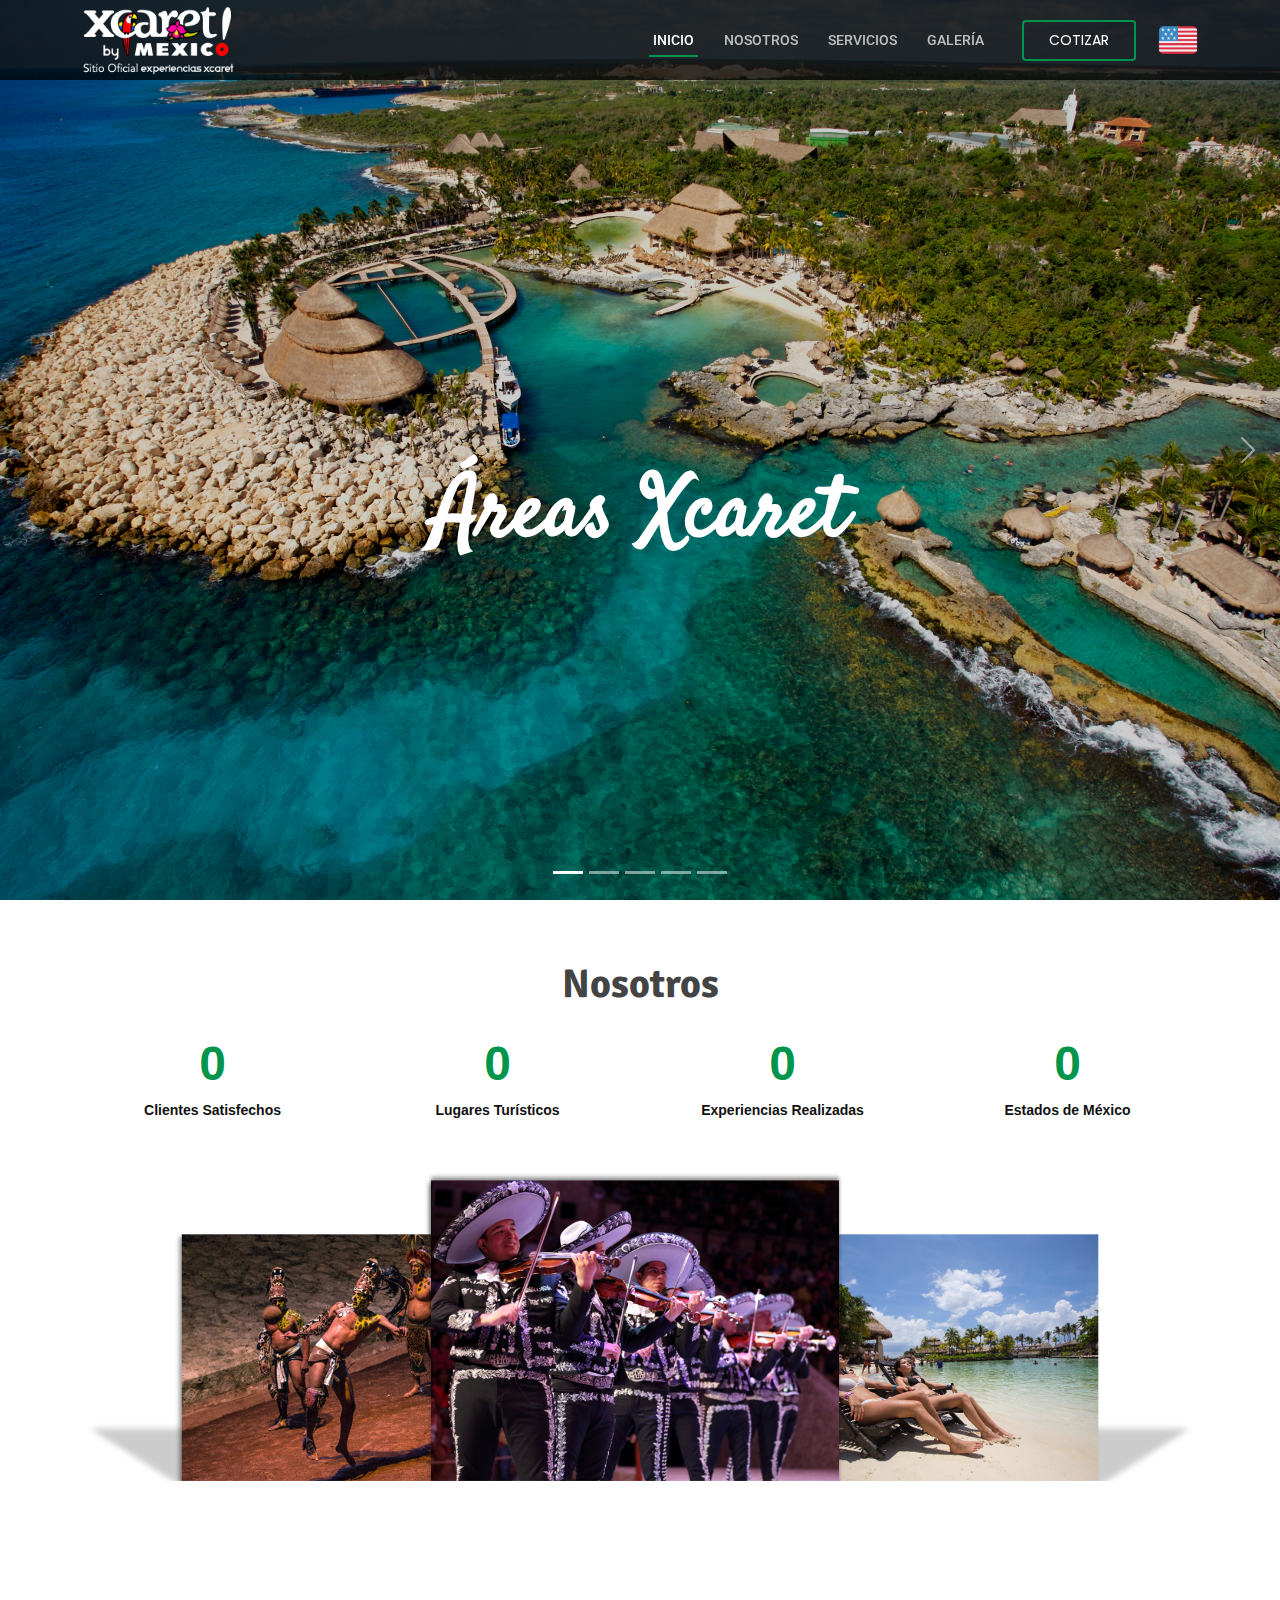
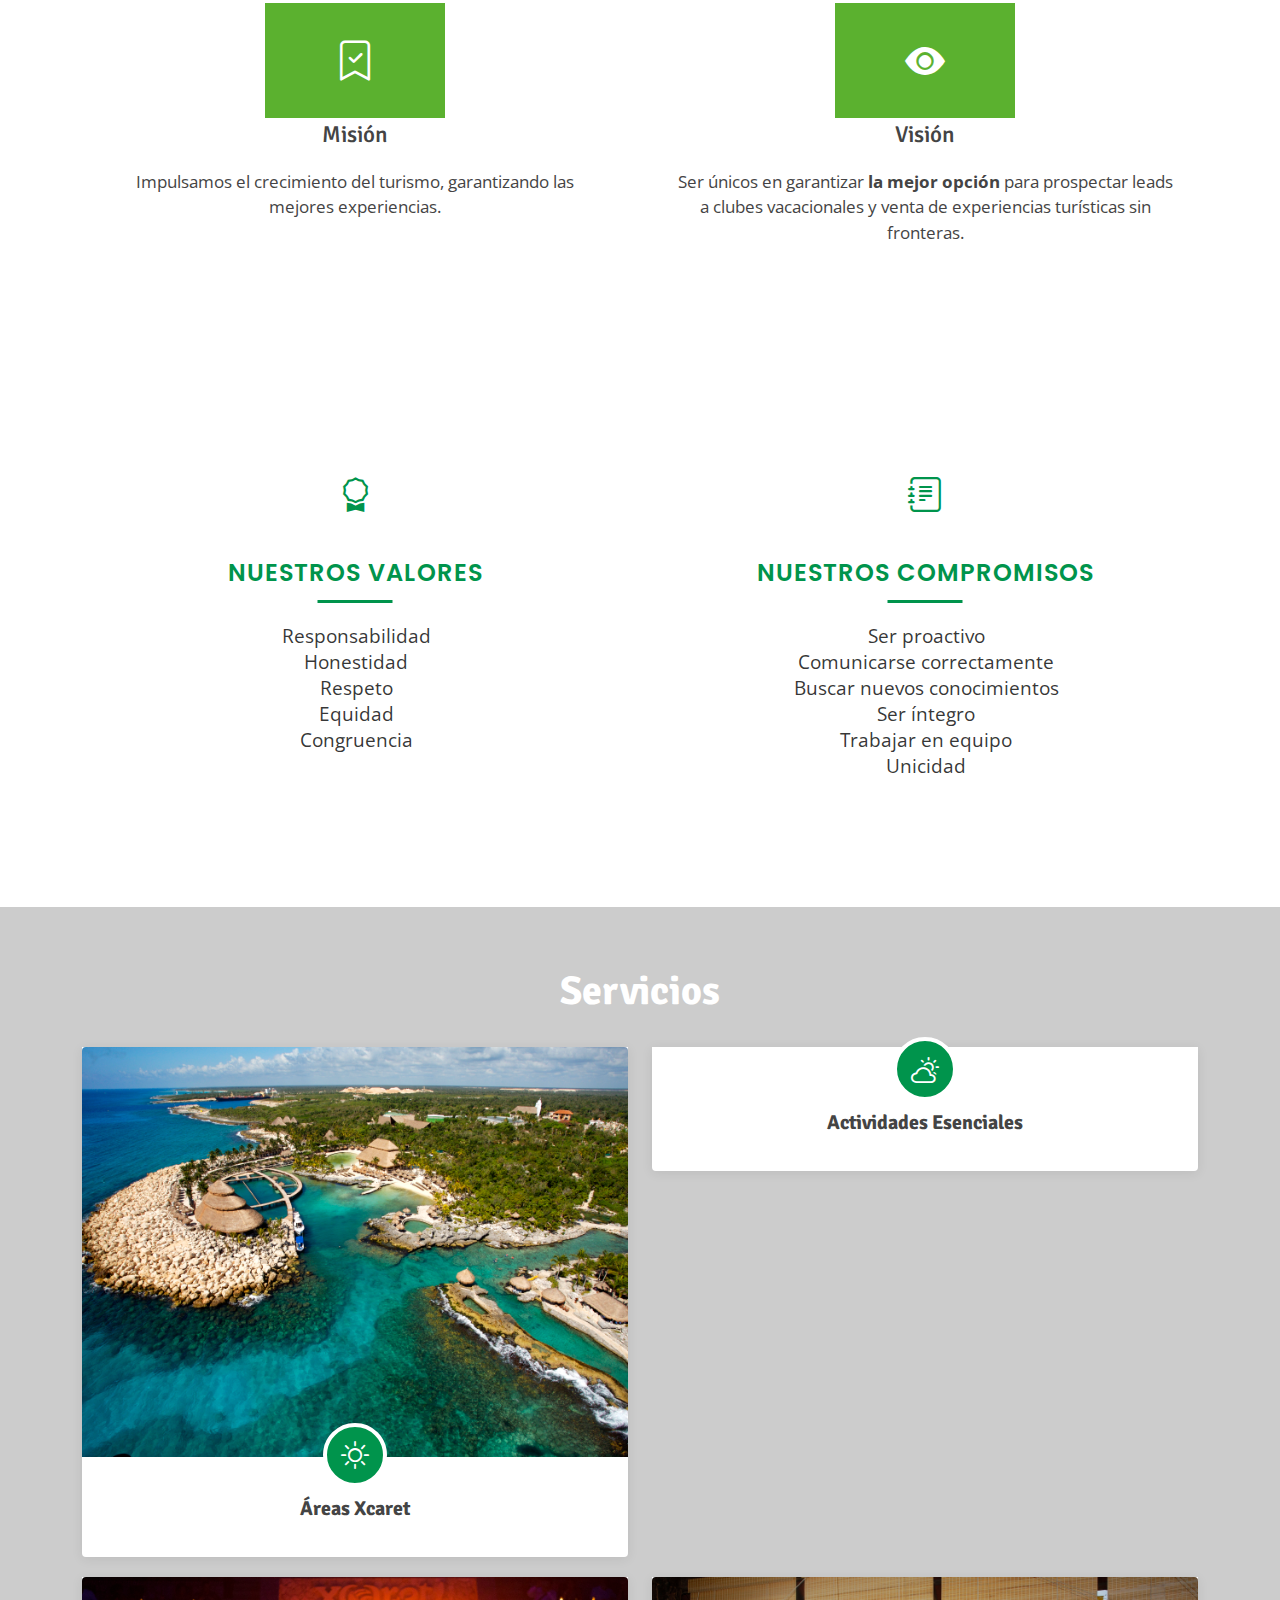
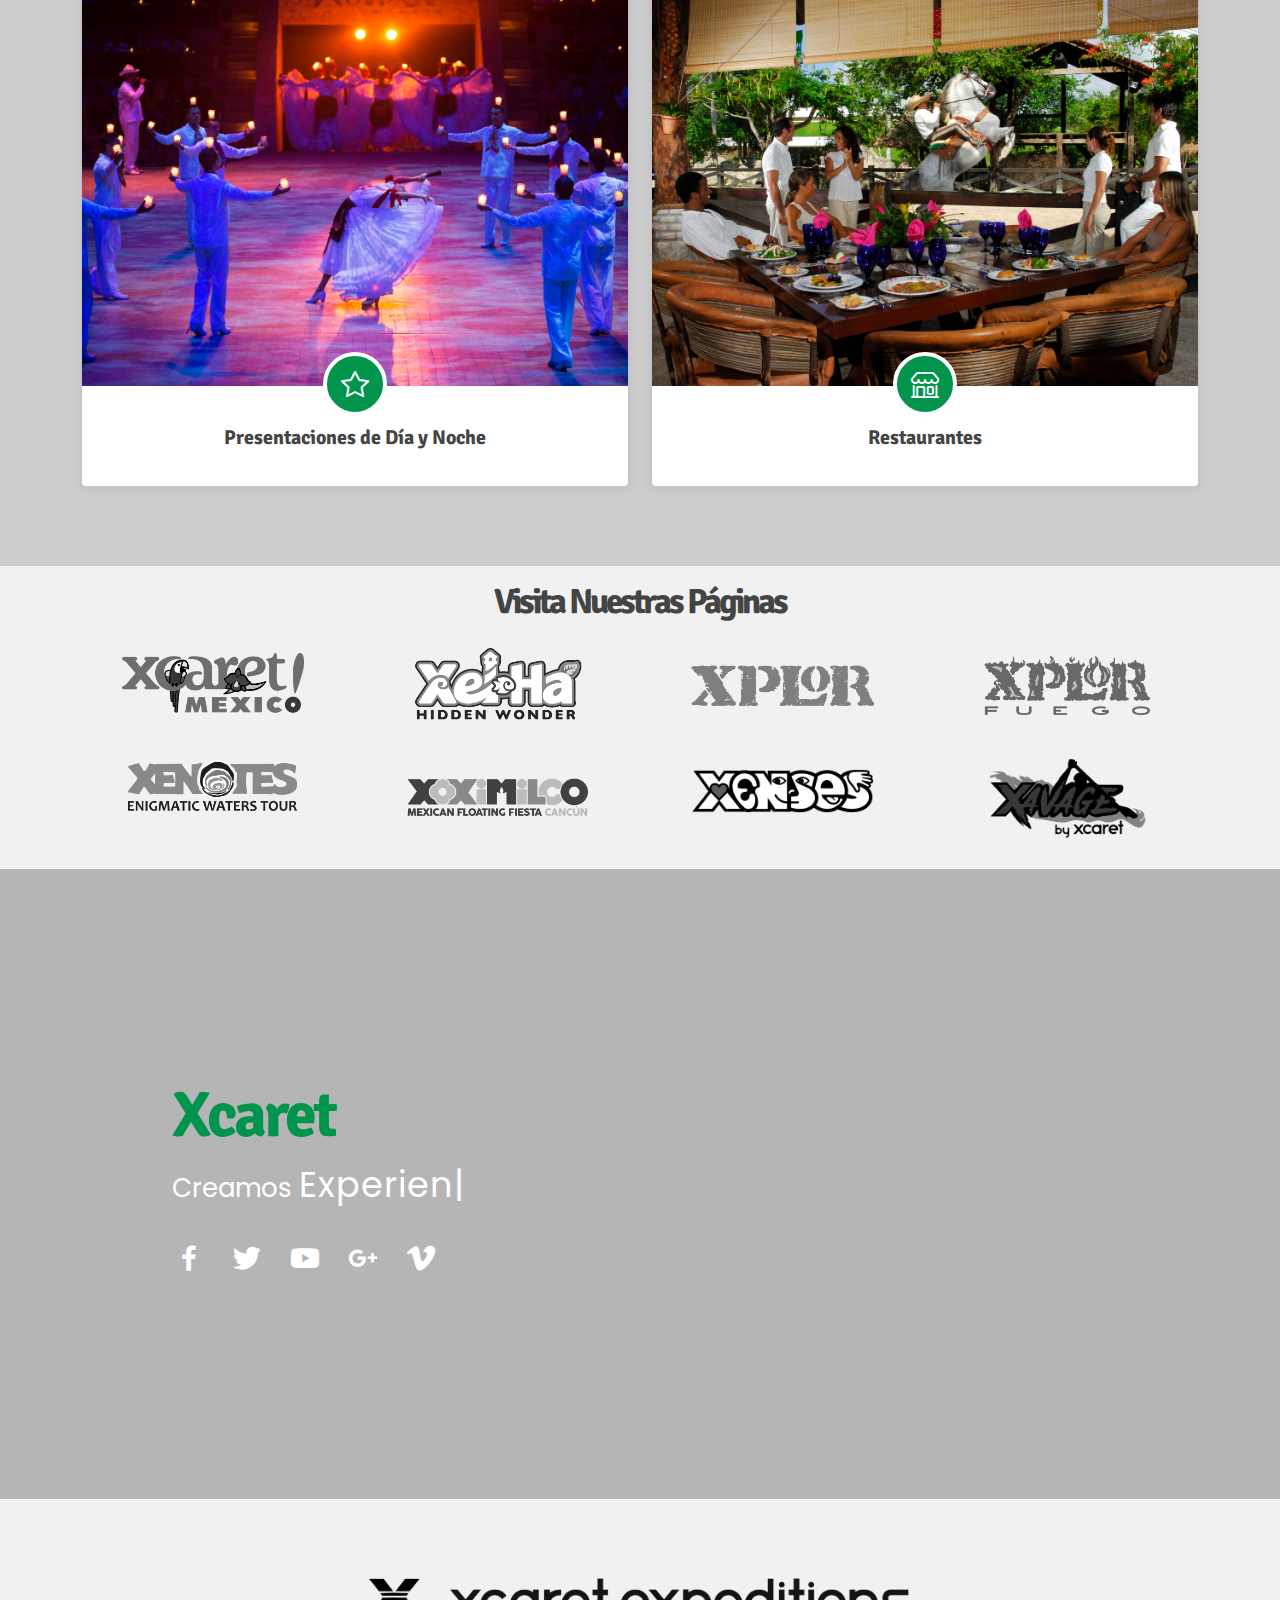
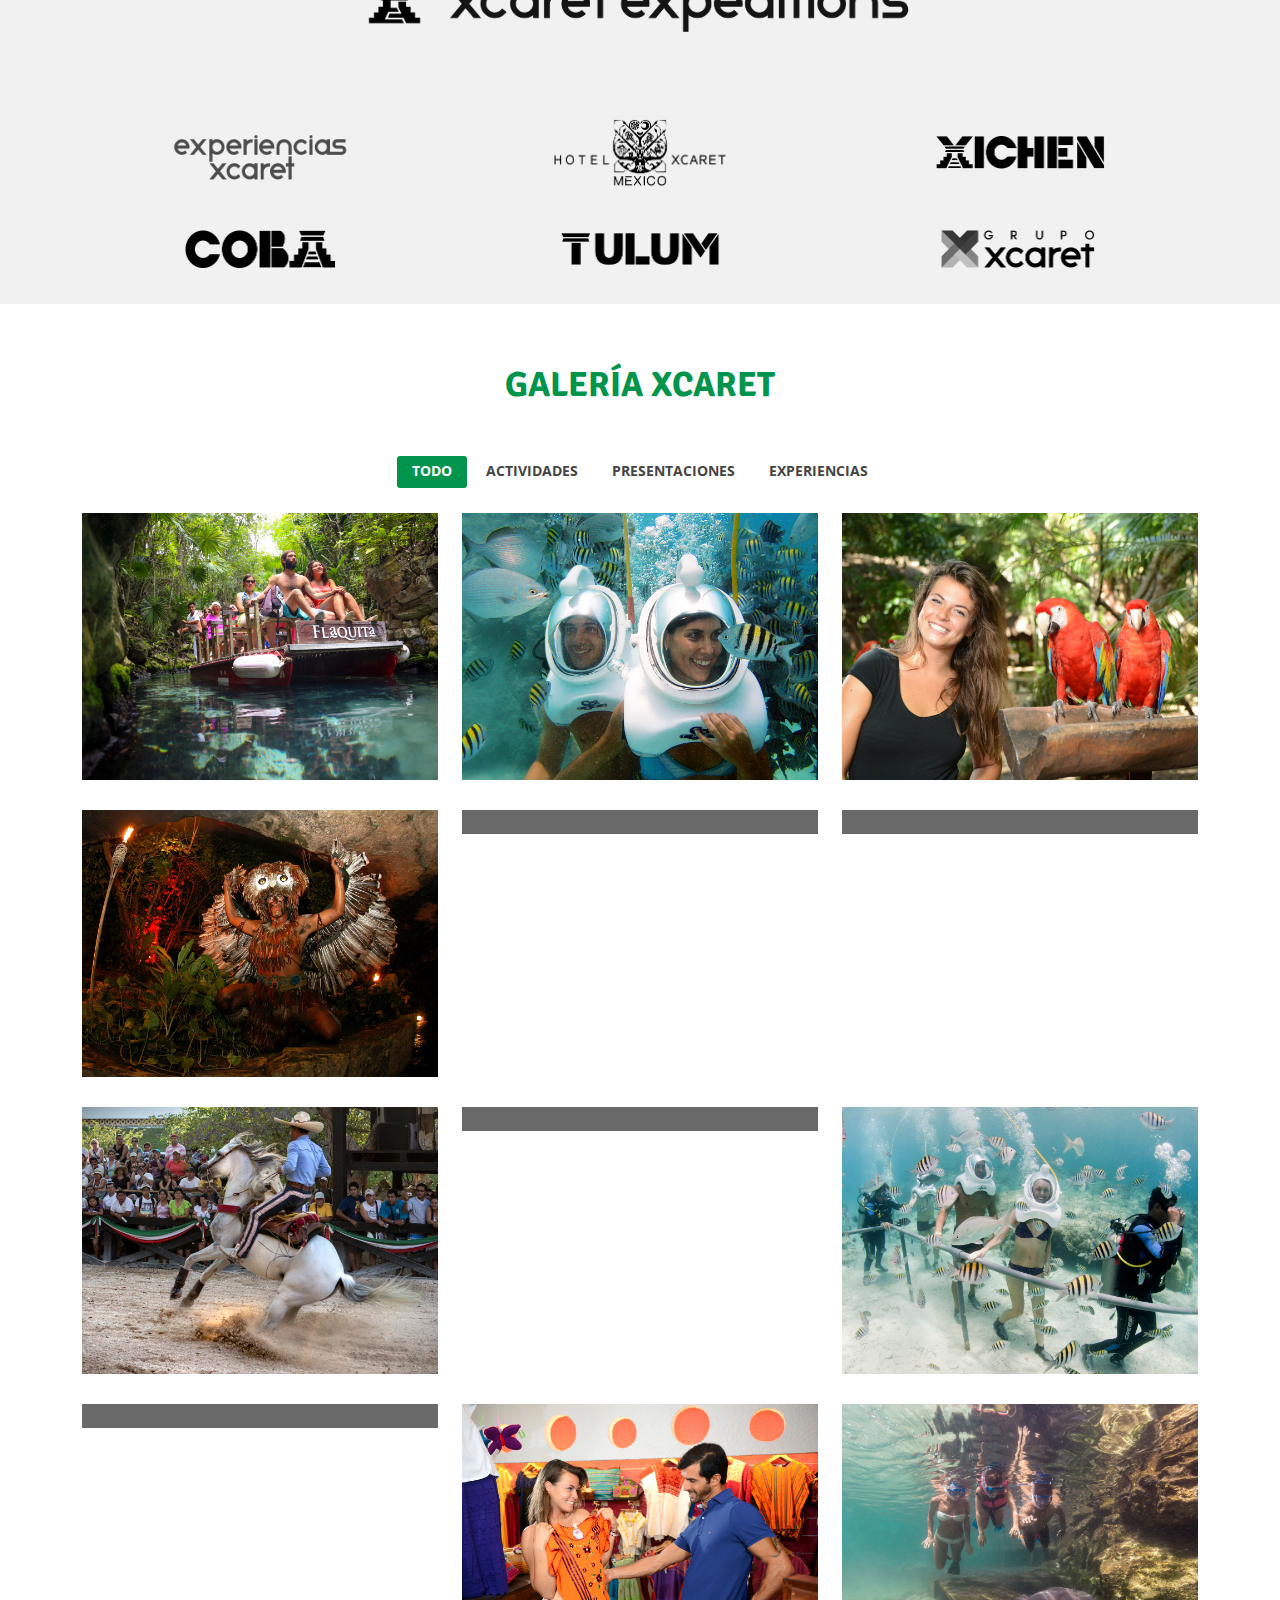
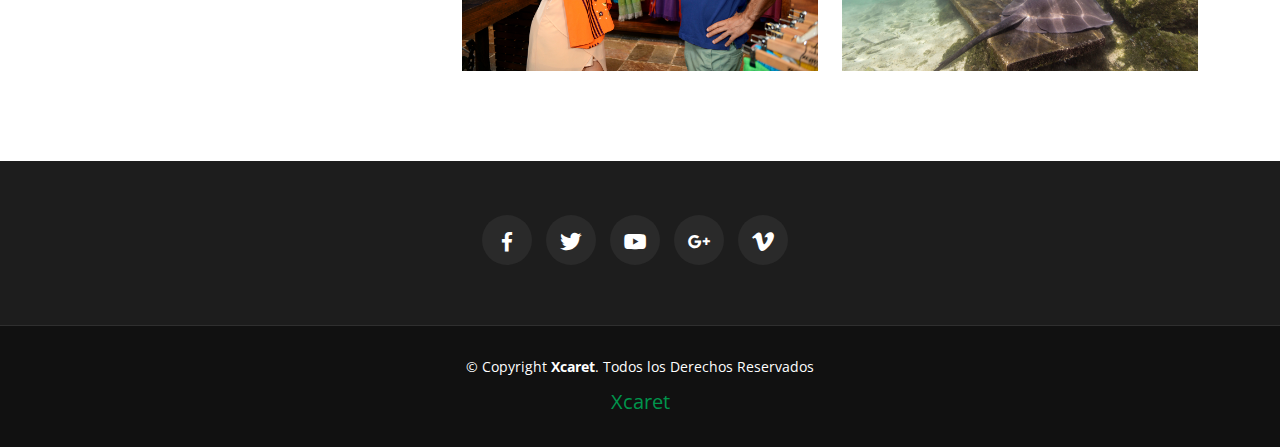
==== commit 44d34ff4: "del" ====
--- a/index.html
+++ b/index.html
@@ -61,10 +61,10 @@
               """""""""""" -->
 
   <!-- =======================================================
-  * Name: Xcaret - v1.5.0
-  * Framework Use URL: https://bootstrap.com/
+  * Name: Xcaret - v1.7.0
+  * Framework Use URL: https://getbootstrap.com/
   * Author: Jordy
-  * License: https://bootstrap.com/license/
+  * License: Xcaret
   ======================================================== -->
 </head>
 
@@ -88,7 +88,6 @@
         </ul>
         <i class="bi bi-list mobile-nav-toggle"></i>
       </nav><!-- .navbar -->
-
     </div>
   </header><!-- End Header -->
 
@@ -141,7 +140,6 @@
               </div>
             </div>
           </div>
-
         </div>
 
         <a class="carousel-control-prev" href="#heroCarousel" role="button" data-bs-slide="prev">
@@ -187,7 +185,6 @@
                 <span data-purecounter-start="0" data-purecounter-end="22" data-purecounter-duration="1" class="purecounter"></span>
                 <p>Estados de México</p>
               </div>
-    
             </div>
     
             <div class="facts-img">
@@ -275,7 +272,6 @@
         </header>
 
         <div class="row about-cols">
-
           <div class="col-md-6 col-sm-12" data-aos="fade-up" data-aos-delay="100">
             <div class="about-col">
               <div class="img">
@@ -319,9 +315,7 @@
               <br>
             </div>
           </div>
-
-        </div>
-
+        </div>
       </div>
     </section><!-- End About Us Section -->
 
@@ -362,7 +356,6 @@
           <div class="col-lg-3 col-md-4 col-6 d-flex align-items-center justify-content-center">
             <a href="https://www.xavage.com/es/" target="_blank"><img src="assets/img/Xcaret/logo-xcaret/xavage-color.png" class="img-fluid" alt=""></a>
           </div>
-
         </div>
 
       </div>
@@ -382,12 +375,10 @@
       </div>
     </section>
    
-
         <!-- ======= Clients Section ======= -->
         <section id="clients1" class="clients1 section-bg">
           <div class="container">
-<!--             <h1>Visita Nuestras Páginas</h1>
- -->            <div class="row">
+           <div class="row">
     
               <div class="col-lg-12 col-md-12 col-12 d-flex align-items-center justify-content-center">
                 <a href="https://www.xcaretexpeditions.com/es/"><img src="assets/img/Xcaret/logo-xcaret/expeditions-c.png" class="img-fluid" alt=""></a>
@@ -416,7 +407,6 @@
               <div class="col-lg-4 col-md-4 col-6 d-flex align-items-center justify-content-center">
                 <a href="https://www.grupoexperienciasxcaret.com/"><img src="assets/img/Xcaret/logo-xcaret/gpo-xcaret.png" class="img-fluid" alt=""></a>
               </div>
-    
             </div>
     
           </div>
@@ -442,7 +432,6 @@
         </div>
 
         <div class="row portfolio-container">
-
           <div class="col-lg-4 col-md-6 portfolio-item filter-act">
             <div class="portfolio-wrap">
               <img src="assets/img/Xcaret/rio-paraiso-05.jpg" class="img-fluid" alt="">
@@ -451,7 +440,6 @@
                 <p>Río Paraíso Xcaret</p>
                 <div class="portfolio-links">
                   <a href="assets/img/Xcaret/rio-paraiso-05.jpg" data-gallery="portfolioGallery" class="portfolio-lightbox" title="Río Paraíso Xcaret"><i class="bx bx-plus"></i></a>
-                  <!-- <a href="portfolio-details.html" title="More Details"><i class="bx bx-link"></i></a> -->
                 </div>
               </div>
             </div>
@@ -465,7 +453,6 @@
                 <p>Sea Trek</p>
                 <div class="portfolio-links">
                   <a href="assets/img/Xcaret/sea-trek.jpg" data-gallery="portfolioGallery" class="portfolio-lightbox" title="Sea Trek"><i class="bx bx-plus"></i></a>
-                  <!-- <a href="portfolio-details.html" title="More Details"><i class="bx bx-link"></i></a> -->
                 </div>
               </div>
             </div>
@@ -479,7 +466,6 @@
                 <p>Río Paraíso Xcaret</p>
                 <div class="portfolio-links">
                   <a href="assets/img/Xcaret/foto-xcaret.jpg" data-gallery="portfolioGallery" class="portfolio-lightbox" title="Río Paraíso Xcaret"><i class="bx bx-plus"></i></a>
-                  <!-- <a href="portfolio-details.html" title="More Details"><i class="bx bx-link"></i></a> -->
                 </div>
               </div>
             </div>
@@ -493,7 +479,6 @@
                 <p>Danza del Pueblo Maya</p>
                 <div class="portfolio-links">
                   <a href="assets/img/Xcaret/cuevas-pueblo-maya.jpg" data-gallery="portfolioGallery" class="portfolio-lightbox" title="Danza del Pueblo Maya"><i class="bx bx-plus"></i></a>
-                  <!-- <a href="portfolio-details.html" title="More Details"><i class="bx bx-link"></i></a> -->
                 </div>
               </div>
             </div>
@@ -507,7 +492,6 @@
                 <p>Nado con Delfines</p>
                 <div class="portfolio-links">
                   <a href="assets/img/Xcaret/nado-delfines-06.jpg" data-gallery="portfolioGallery" class="portfolio-lightbox" title="Nado con Delfines"><i class="bx bx-plus"></i></a>
-                  <!-- <a href="portfolio-details.html" title="More Details"><i class="bx bx-link"></i></a> -->
                 </div>
               </div>
             </div>
@@ -521,7 +505,6 @@
                 <p>Mariposario</p>
                 <div class="portfolio-links">
                   <a href="assets/img/Xcaret/mariposario-xcaret-02.jpg" data-gallery="portfolioGallery" class="portfolio-lightbox" title="Río Paraíso Xcaret"><i class="bx bx-plus"></i></a>
-                  <!-- <a href="portfolio-details.html" title="More Details"><i class="bx bx-link"></i></a> -->
                 </div>
               </div>
             </div>
@@ -535,7 +518,6 @@
                 <p>Espectáculo Ecuestre</p>
                 <div class="portfolio-links">
                   <a href="assets/img/Xcaret/espectaculo-ecuestre-01.jpg" data-gallery="portfolioGallery" class="portfolio-lightbox" title="Espectáculo Ecuestre"><i class="bx bx-plus"></i></a>
-                  <!-- <a href="portfolio-details.html" title="More Details"><i class="bx bx-link"></i></a> -->
                 </div>
               </div>
             </div>
@@ -549,7 +531,6 @@
                 <p>Xcaret México Espectacular</p>
                 <div class="portfolio-links">
                   <a href="assets/img/Xcaret/xcaret-mexico-espectacular-07.jpg" data-gallery="portfolioGallery" class="portfolio-lightbox" title="Xcaret México Espectacular"><i class="bx bx-plus"></i></a>
-                  <!-- <a href="portfolio-details.html" title="More Details"><i class="bx bx-link"></i></a> -->
                 </div>
               </div>
             </div>
@@ -563,7 +544,6 @@
                 <p>Seat Trek 2</p>
                 <div class="portfolio-links">
                   <a href="assets/img/Xcaret/sea-trek-02.jpg" data-gallery="portfolioGallery" class="portfolio-lightbox" title="Seat Trek 2"><i class="bx bx-plus"></i></a>
-                  <!-- <a href="portfolio-details.html" title="More Details"><i class="bx bx-link"></i></a> -->
                 </div>
               </div>
             </div>
@@ -577,7 +557,6 @@
                 <p>Espectáculo Ecuestre</p>
                 <div class="portfolio-links">
                   <a href="assets/img/Xcaret/espectaculo-ecuestre.jpg" data-gallery="portfolioGallery" class="portfolio-lightbox" title="Espectáculo Ecuestre"><i class="bx bx-plus"></i></a>
-                  <!-- <a href="portfolio-details.html" title="More Details"><i class="bx bx-link"></i></a> -->
                 </div>
               </div>
             </div>
@@ -591,7 +570,6 @@
                 <p>Tiendas México</p>
                 <div class="portfolio-links">
                   <a href="assets/img/Xcaret/tiendas-xcaret-01.jpg" data-gallery="portfolioGallery" class="portfolio-lightbox" title="Xcaret México Espectacular"><i class="bx bx-plus"></i></a>
-                  <!-- <a href="portfolio-details.html" title="More Details"><i class="bx bx-link"></i></a> -->
                 </div>
               </div>
             </div>
@@ -605,144 +583,14 @@
                 <p>Nadando con Rayas</p>
                 <div class="portfolio-links">
                   <a href="assets/img/Xcaret/interactivo-rayas-02.jpg" data-gallery="portfolioGallery" class="portfolio-lightbox" title="Seat Trek 2"><i class="bx bx-plus"></i></a>
-                  <!-- <a href="portfolio-details.html" title="More Details"><i class="bx bx-link"></i></a> -->
-                </div>
-              </div>
-            </div>
-          </div>
-
+                </div>
+              </div>
+            </div>
+          </div>
         </div>
 
       </div>
     </section><!-- End Portfolio Section -->
-
-
-    <!-- ======= Frequently Asked Questions Section ======= -->
-    <!-- <section id="faq" class="faq section-bg">
-      <div class="container">
-
-        <div class="section-title">
-          <h2>Frequently Asked Questions</h2>
-          <p>Magnam dolores commodi suscipit. Necessitatibus eius consequatur ex aliquid fuga eum quidem. Sit sint consectetur velit. Quisquam quos quisquam cupiditate. Et nemo qui impedit suscipit alias ea. Quia fugiat sit in iste officiis commodi quidem hic quas.</p>
-        </div>
-
-        <div class="faq-list">
-          <ul>
-            <li data-aos="fade-up">
-              <i class="bx bx-help-circle icon-help"></i> <a data-bs-toggle="collapse" class="collapse" data-bs-target="#faq-list-1">Non consectetur a erat nam at lectus urna duis? <i class="bx bx-chevron-down icon-show"></i><i class="bx bx-chevron-up icon-close"></i></a>
-              <div id="faq-list-1" class="collapse show" data-bs-parent=".faq-list">
-                <p>
-                  Feugiat pretium nibh ipsum consequat. Tempus iaculis urna id volutpat lacus laoreet non curabitur gravida. Venenatis lectus magna fringilla urna porttitor rhoncus dolor purus non.
-                </p>
-              </div>
-            </li>
-
-            <li data-aos="fade-up" data-aos-delay="100">
-              <i class="bx bx-help-circle icon-help"></i> <a data-bs-toggle="collapse" data-bs-target="#faq-list-2" class="collapsed">Feugiat scelerisque varius morbi enim nunc? <i class="bx bx-chevron-down icon-show"></i><i class="bx bx-chevron-up icon-close"></i></a>
-              <div id="faq-list-2" class="collapse" data-bs-parent=".faq-list">
-                <p>
-                  Dolor sit amet consectetur adipiscing elit pellentesque habitant morbi. Id interdum velit laoreet id donec ultrices. Fringilla phasellus faucibus scelerisque eleifend donec pretium. Est pellentesque elit ullamcorper dignissim. Mauris ultrices eros in cursus turpis massa tincidunt dui.
-                </p>
-              </div>
-            </li>
-
-            <li data-aos="fade-up" data-aos-delay="200">
-              <i class="bx bx-help-circle icon-help"></i> <a data-bs-toggle="collapse" data-bs-target="#faq-list-3" class="collapsed">Dolor sit amet consectetur adipiscing elit? <i class="bx bx-chevron-down icon-show"></i><i class="bx bx-chevron-up icon-close"></i></a>
-              <div id="faq-list-3" class="collapse" data-bs-parent=".faq-list">
-                <p>
-                  Eleifend mi in nulla posuere sollicitudin aliquam ultrices sagittis orci. Faucibus pulvinar elementum integer enim. Sem nulla pharetra diam sit amet nisl suscipit. Rutrum tellus pellentesque eu tincidunt. Lectus urna duis convallis convallis tellus. Urna molestie at elementum eu facilisis sed odio morbi quis
-                </p>
-              </div>
-            </li>
-
-            <li data-aos="fade-up" data-aos-delay="300">
-              <i class="bx bx-help-circle icon-help"></i> <a data-bs-toggle="collapse" data-bs-target="#faq-list-4" class="collapsed">Tempus quam pellentesque nec nam aliquam sem et tortor consequat? <i class="bx bx-chevron-down icon-show"></i><i class="bx bx-chevron-up icon-close"></i></a>
-              <div id="faq-list-4" class="collapse" data-bs-parent=".faq-list">
-                <p>
-                  Molestie a iaculis at erat pellentesque adipiscing commodo. Dignissim suspendisse in est ante in. Nunc vel risus commodo viverra maecenas accumsan. Sit amet nisl suscipit adipiscing bibendum est. Purus gravida quis blandit turpis cursus in.
-                </p>
-              </div>
-            </li>
-
-            <li data-aos="fade-up" data-aos-delay="400">
-              <i class="bx bx-help-circle icon-help"></i> <a data-bs-toggle="collapse" data-bs-target="#faq-list-5" class="collapsed">Tortor vitae purus faucibus ornare. Varius vel pharetra vel turpis nunc eget lorem dolor? <i class="bx bx-chevron-down icon-show"></i><i class="bx bx-chevron-up icon-close"></i></a>
-              <div id="faq-list-5" class="collapse" data-bs-parent=".faq-list">
-                <p>
-                  Laoreet sit amet cursus sit amet dictum sit amet justo. Mauris vitae ultricies leo integer malesuada nunc vel. Tincidunt eget nullam non nisi est sit amet. Turpis nunc eget lorem dolor sed. Ut venenatis tellus in metus vulputate eu scelerisque.
-                </p>
-              </div>
-            </li>
-
-          </ul>
-        </div>
-
-      </div>
-    </section> --><!-- End Frequently Asked Questions Section -->
-
-    <!-- ======= Contact Section ======= -->
-    <!-- <section id="contact" class="contact">
-      <div class="container">
-
-        <div class="section-title">
-          <h2>Contact</h2>
-          <p>Magnam dolores commodi suscipit. Necessitatibus eius consequatur ex aliquid fuga eum quidem. Sit sint consectetur velit. Quisquam quos quisquam cupiditate. Et nemo qui impedit suscipit alias ea. Quia fugiat sit in iste officiis commodi quidem hic quas.</p>
-        </div>
-
-        <div class="row contact-info">
-
-          <div class="col-md-4">
-            <div class="contact-address">
-              <i class="bi bi-geo-alt"></i>
-              <h3>Address</h3>
-              <address>A108 Adam Street, NY 535022, USA</address>
-            </div>
-          </div>
-
-          <div class="col-md-4">
-            <div class="contact-phone">
-              <i class="bi bi-phone"></i>
-              <h3>Phone Number</h3>
-              <p><a href="tel:+155895548855">+1 5589 55488 55</a></p>
-            </div>
-          </div>
-
-          <div class="col-md-4">
-            <div class="contact-email">
-              <i class="bi bi-envelope"></i>
-              <h3>Email</h3>
-              <p><a href="mailto:info@example.com">info@example.com</a></p>
-            </div>
-          </div>
-
-        </div>
-
-        <div class="form">
-          <form action="forms/contact.php" method="post" role="form" class="php-email-form">
-            <div class="row">
-              <div class="col-md-6 form-group">
-                <input type="text" name="name" class="form-control" id="name" placeholder="Your Name" data-rule="minlen:4" data-msg="Please enter at least 4 chars">
-              </div>
-              <div class="col-md-6 form-group mt-3 mt-md-0">
-                <input type="email" class="form-control" name="email" id="email" placeholder="Your Email" data-rule="email" data-msg="Please enter a valid email">
-              </div>
-            </div>
-            <div class="form-group mt-3">
-              <input type="text" class="form-control" name="subject" id="subject" placeholder="Subject" required>
-            </div>
-            <div class="form-group mt-3">
-              <textarea class="form-control" name="message" rows="5" placeholder="Message" required></textarea>
-            </div>
-            <div class="my-3">
-              <div class="loading">Loading</div>
-              <div class="error-message"></div>
-              <div class="sent-message">Your message has been sent. Thank you!</div>
-            </div>
-            <div class="text-center"><button type="submit">Send Message</button></div>
-          </form>
-        </div>
-
-      </div>
-    </section> --><!-- End Contact Section -->
 
   </main><!-- End #main -->
 
--- a/assets/css/style.css
+++ b/assets/css/style.css
@@ -585,9 +585,9 @@
 }
 
 #facts .container h2{
-  font-size: 35px;
+  font-size: 40px;
   font-weight: 700;
-
+  margin-bottom: 20px;
 }
 #facts .counters span {
   font-family: "Montserrat", sans-serif;
@@ -638,7 +638,8 @@
 
 #about .container h2{
   color: #fff;
-  font-size: 35px;
+  font-size: 40px;
+  font-weight: 700;
 }
 #about .about-col {
   background: #fff;
@@ -680,7 +681,7 @@
   color: #00944c;
 }
 #about .about-col h2 {
-  color: #000;
+  color: #444444;
   text-align: center;
   font-weight: 700;
   font-size: 20px;
@@ -768,8 +769,8 @@
     text-align: center;
   }
   #heroletter h1 {
-    font-size: 40px;
-    line-height: 36px;
+    font-size: 50px;
+    line-height: 50px;
   }
   #heroletter p {
     margin-top: 10px;
@@ -1562,17 +1563,17 @@
   color: #fff;
 }
 #footer .footer-top .social-links a {
-  font-size: 22px;
+  font-size: 26px;
   display: inline-block;
   background: #2a2a2a;
   color: #fff;
   line-height: 1;
-  padding: 8px 0;
+  padding: 14px 0;
   margin-right: 10px;
   border-radius: 50%;
   text-align: center;
-  width: 40px;
-  height: 40px;
+  width: 50px;
+  height: 50px;
   transition: 0.3s;
 }
 #footer .footer-top .social-links a:hover {
@@ -1658,11 +1659,8 @@
 }
 
 h1 {
-	font-family: 'Arima Madurai', cursive;
-	color: black;
 	font-size: 4rem;
 	letter-spacing: -3px;
-	text-shadow: 0px 1px 1px rgba(255,255,255,0.6);
 	position: relative;
 	z-index: 3;
 }
@@ -1889,6 +1887,7 @@
 
 .servicevalues-item:before {
   content: "";
+  height: 340px;
   position: absolute;
   top: 35px;
   left: 0px;
@@ -1899,6 +1898,12 @@
   transition: 0.5s;
 }
 
+@media (max-width: 768px) {
+  .servicevalues-item {
+    margin-bottom: 70px;
+  }
+}
+
 .servicevalues-item:hover:before {
   opacity: 1;
 }
@@ -1923,6 +1928,8 @@
 
 .servicevalues-title {
   font-family: "Poppins", sans-serif;
+  font-size: 24px;
+  font-weight: 600;
   text-transform: uppercase;
   padding: 0 0 15px;
   margin: 0 0 20px;
@@ -1966,7 +1973,8 @@
 
 .servicevalues-description {
   color: rgba(0, 0, 0, 0.8);
-  line-height: 24px;
+  line-height: 26px;
+  font-size: 19px;
   position: relative;
 }
 
@@ -1986,7 +1994,7 @@
 
 .counter-item {
   position:relative;
-  height: 240px;
+  height: 250px;
   text-align:center;
   margin-bottom: 40px;
   background: #fff;
@@ -1997,6 +2005,7 @@
   padding-bottom: 10px;
   margin-top: 20px;
   color: #444444;
+  font-size: 17px;
 }
 
 .counter-item h3 {
@@ -2004,8 +2013,8 @@
 margin-bottom:0px;
 margin-top: 30px;
 color:#444444;
-  text-transform: none;
-  font-size: 20px;
+text-transform: none;
+font-size: 23px;
 }
 
 .counter-item i {
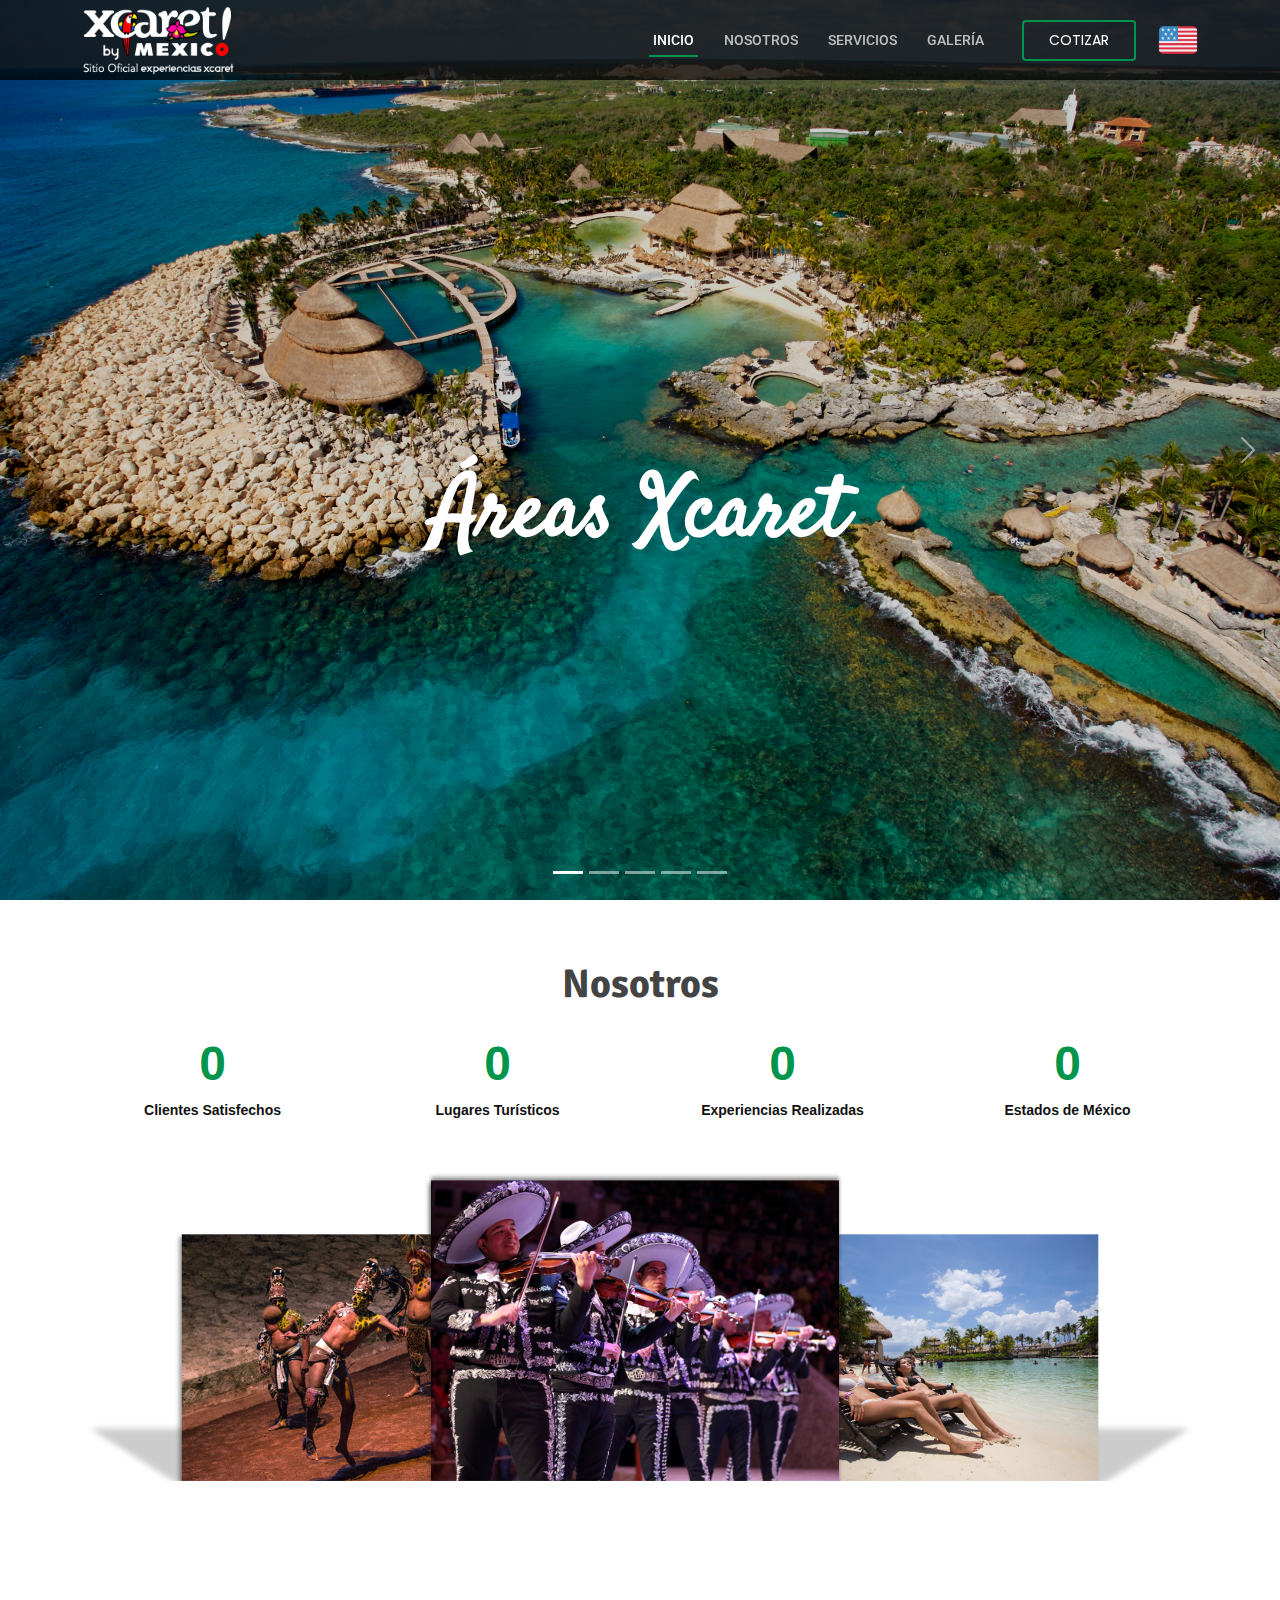
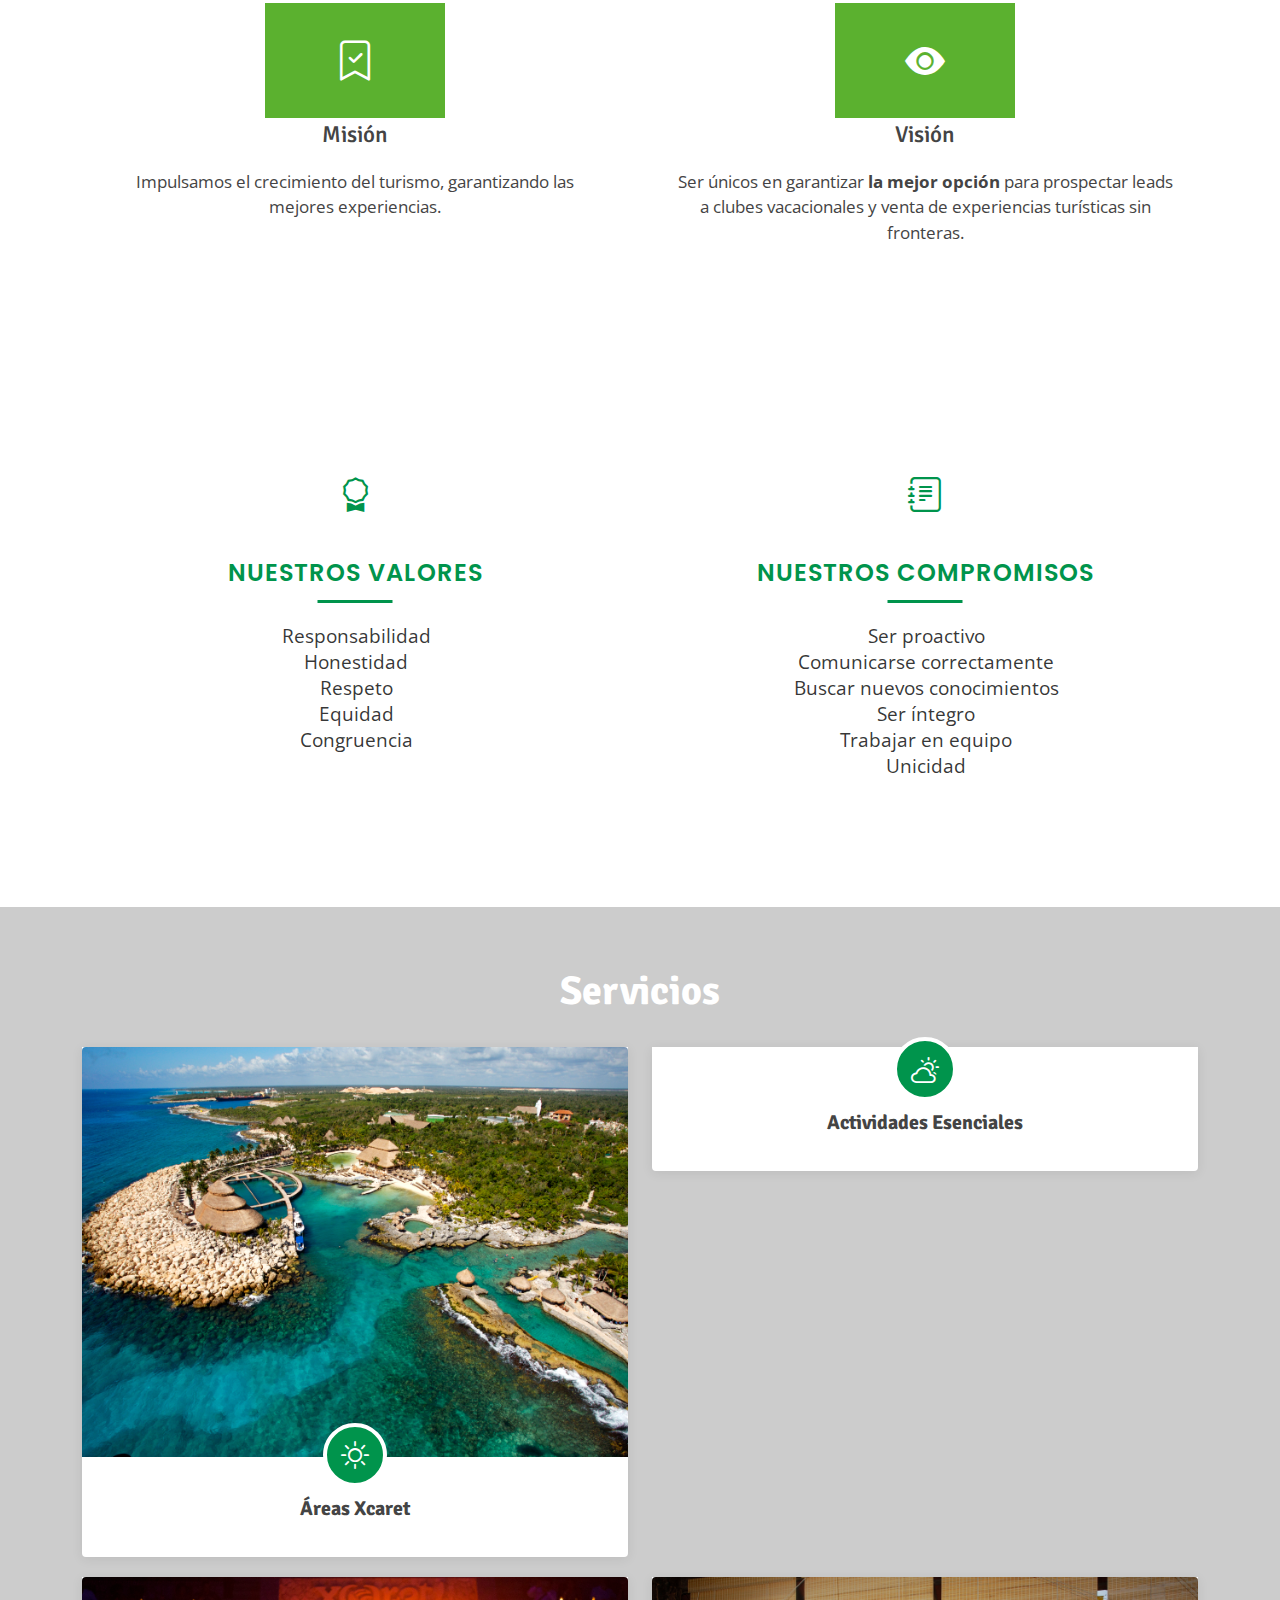
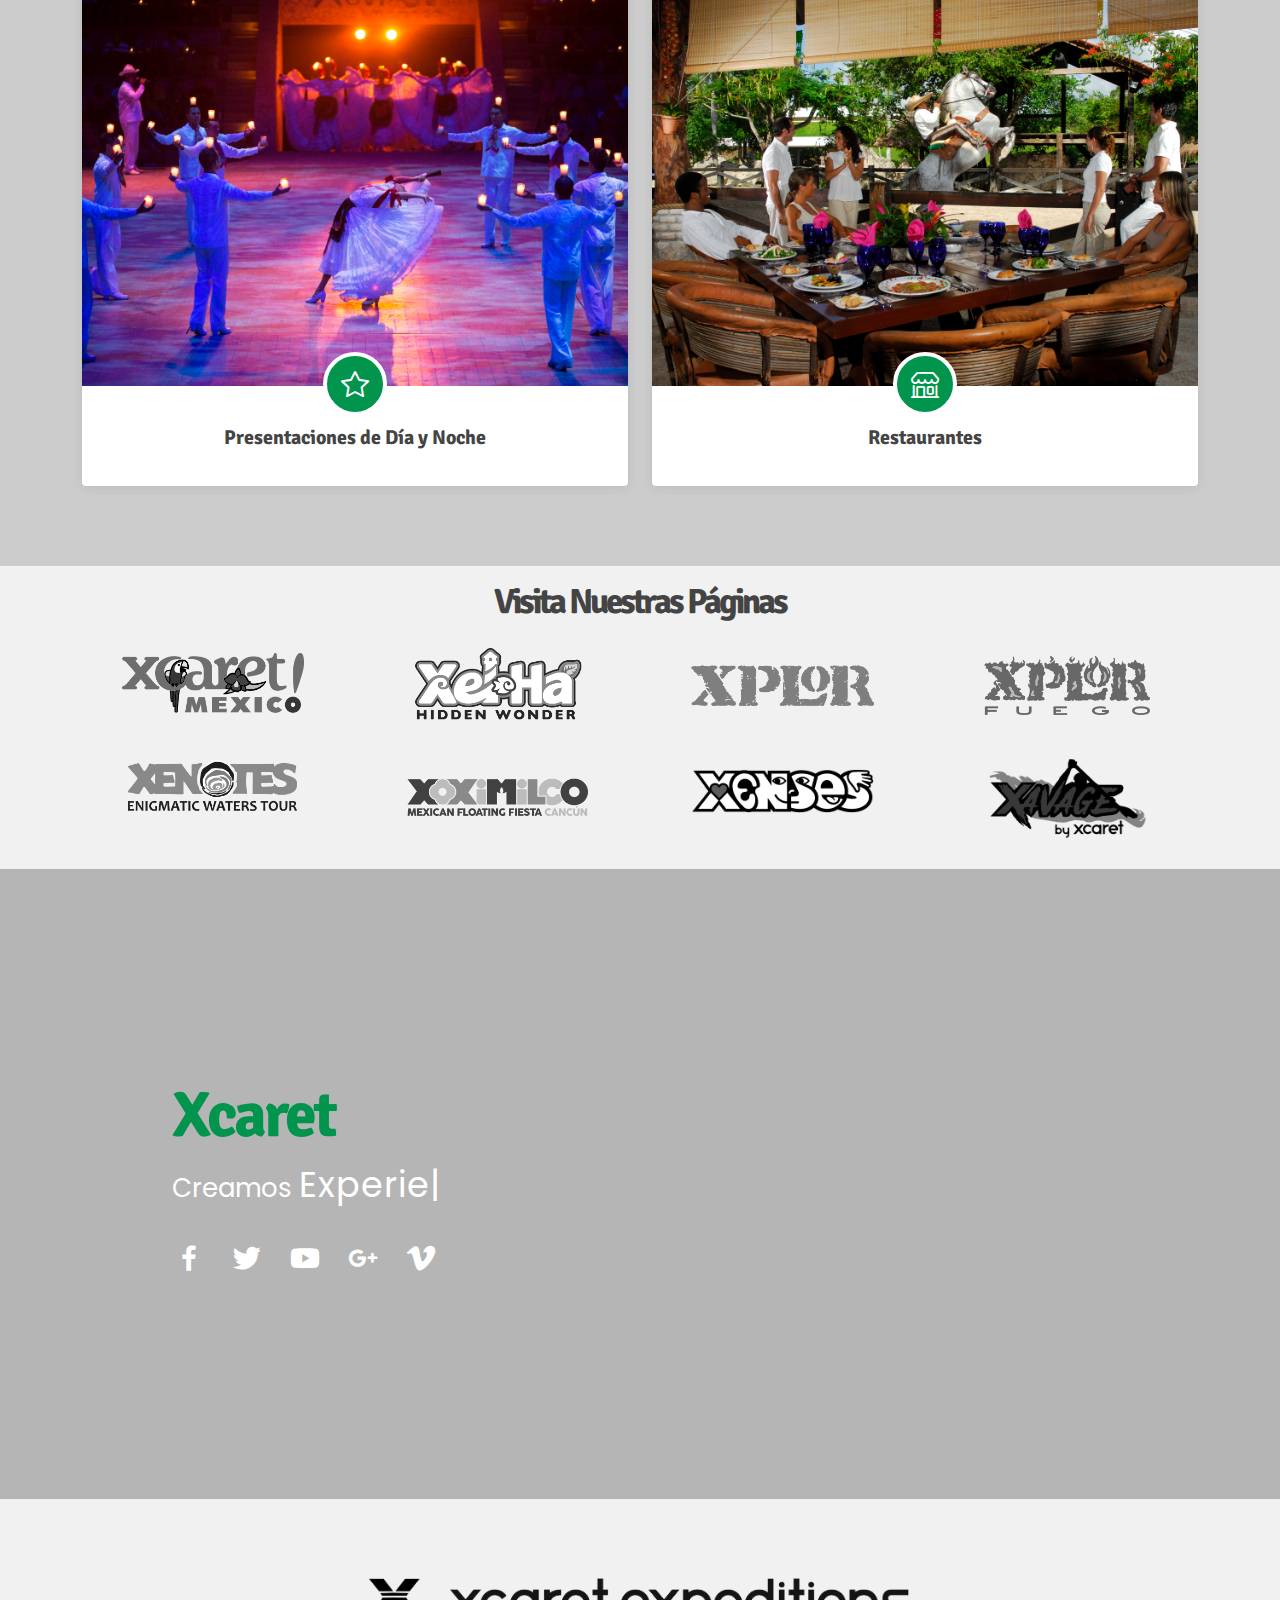
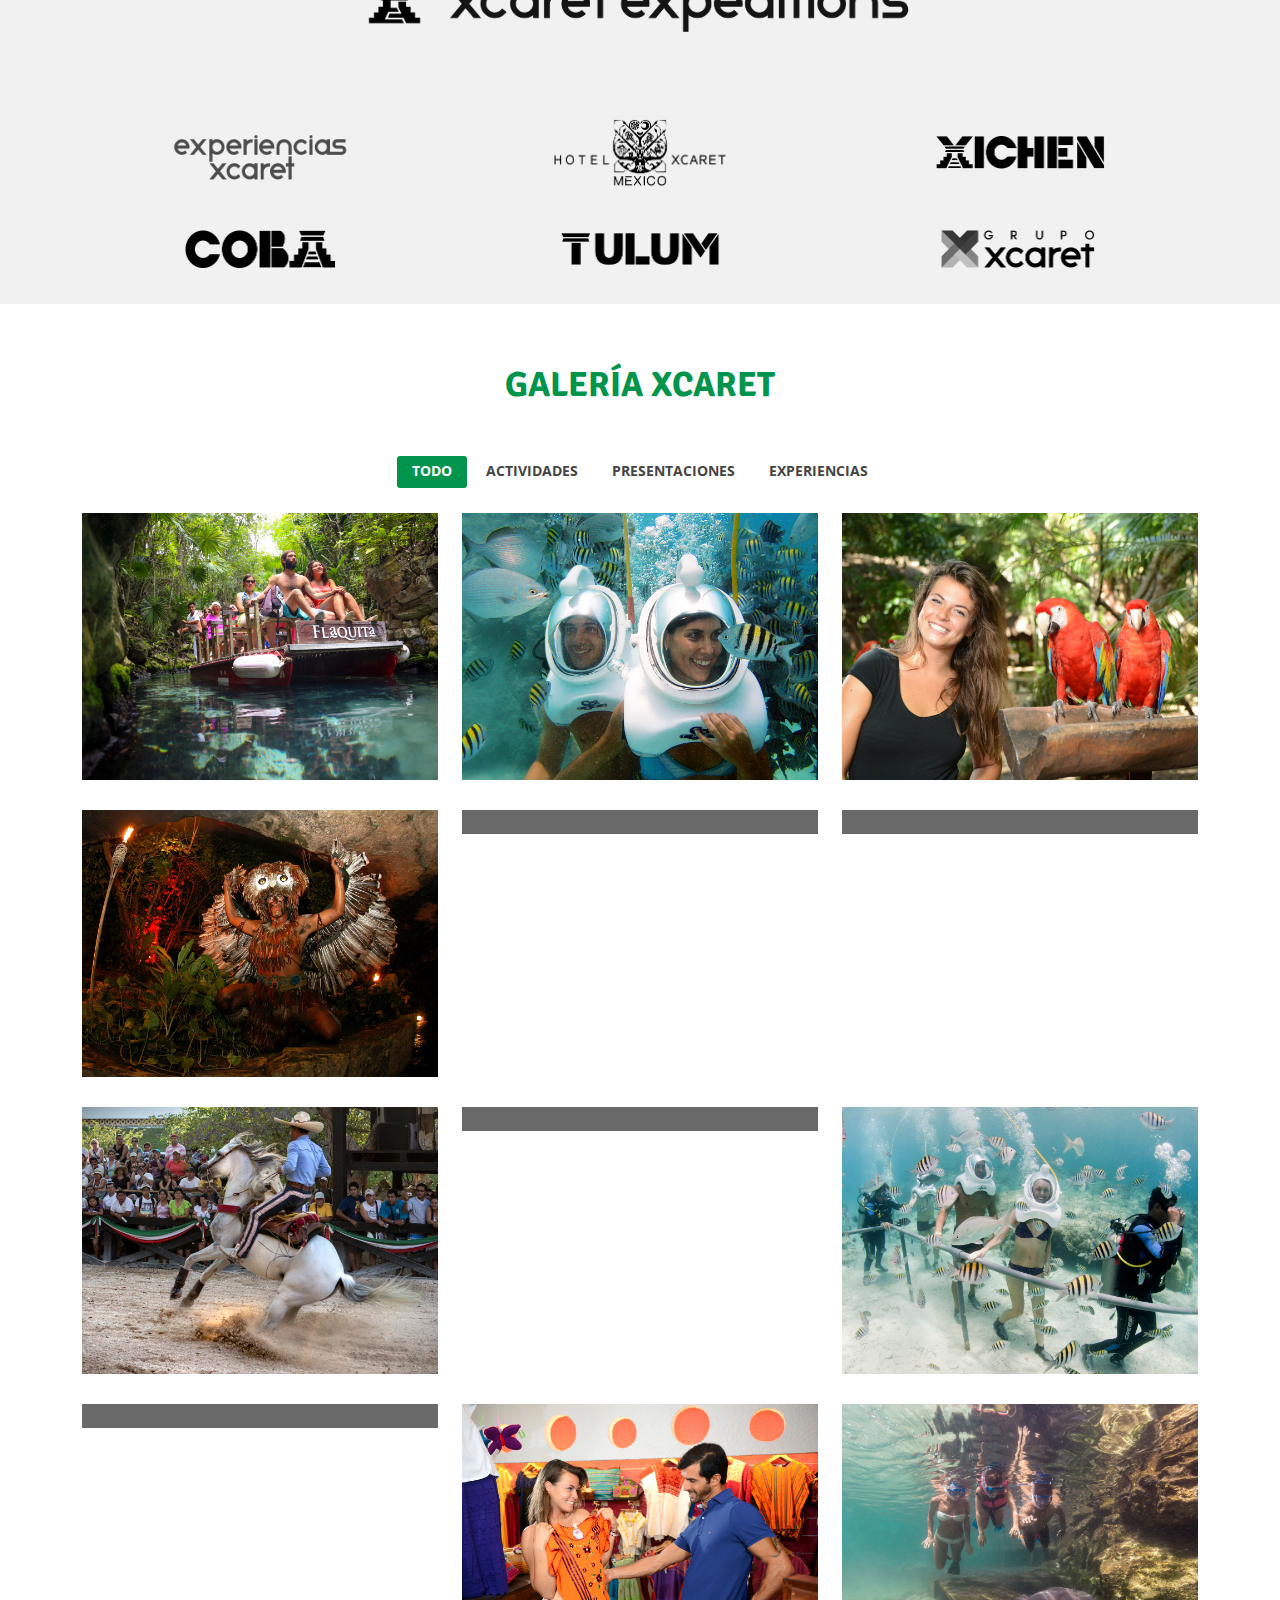
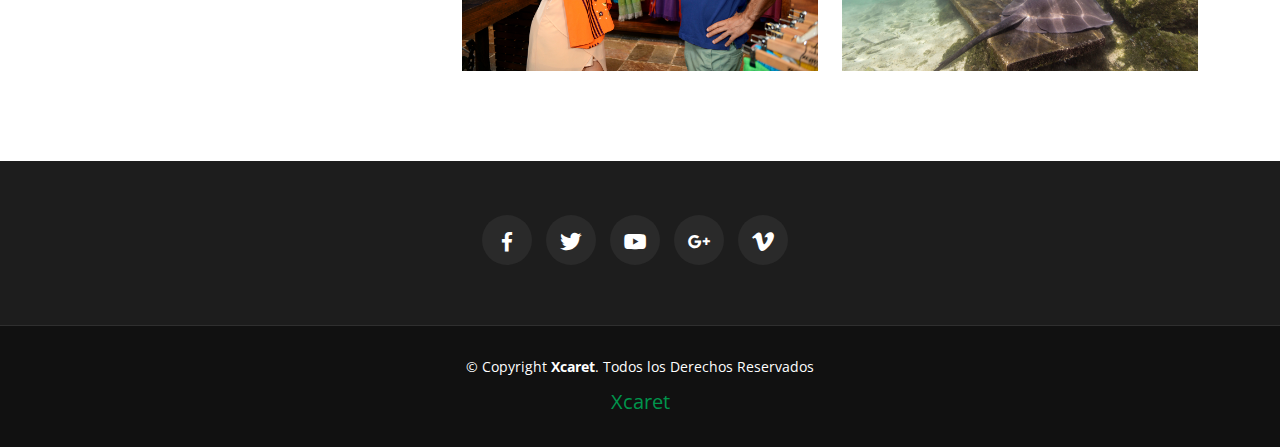
==== commit 28d291a8: "index (en" ====
--- a/index.html
+++ b/index.html
@@ -98,7 +98,6 @@
       <div id="heroCarousel" class="carousel slide carousel-fade" data-bs-ride="carousel" data-bs-interval="5000">
 
         <ol id="hero-carousel-indicators" class="carousel-indicators"></ol>
-
         <div class="carousel-inner" role="listbox">
 
           <div class="carousel-item active" style="background-image: url(assets/img/Xcaret/aerea-xcaret-05.jpg)">
@@ -149,7 +148,6 @@
         <a class="carousel-control-next" href="#heroCarousel" role="button" data-bs-slide="next">
           <span class="carousel-control-next-icon bi bi-chevron-right" aria-hidden="true"></span>
         </a>
-
       </div>
     </div>
   </section><!-- End Hero Section -->
@@ -157,41 +155,40 @@
 
   <main id="main">
 
-        <!-- ======= Facts Section ======= -->
-        <section id="facts">
-          <div class="container" data-aos="fade-up">
-    
-            <header class="section-header">
-              <h2 class="text-center">Nosotros</h2>
-            </header>
-    
-            <div class="row counters">
-              <div class="col-lg-3 col-6 text-center">
-                <span data-purecounter-start="0" data-purecounter-end="101538" data-purecounter-duration="1" class="purecounter"></span>
-                <p>Clientes Satisfechos</p>
-              </div>
-    
-              <div class="col-lg-3 col-6 text-center">
-                <span data-purecounter-start="0" data-purecounter-end="121" data-purecounter-duration="1" class="purecounter"></span>
-                <p>Lugares Turísticos</p>
-              </div>
-    
-              <div class="col-lg-3 col-6 text-center">
-                <span data-purecounter-start="0" data-purecounter-end="1364" data-purecounter-duration="1" class="purecounter"></span>
-                <p>Experiencias Realizadas</p>
-              </div>
-    
-              <div class="col-lg-3 col-6 text-center">
-                <span data-purecounter-start="0" data-purecounter-end="22" data-purecounter-duration="1" class="purecounter"></span>
-                <p>Estados de México</p>
-              </div>
-            </div>
-    
-            <div class="facts-img">
-              <img src="assets/img/Xcaret/facts.png" alt="" class="img-fluid">
-            </div>
-          </div>
-        </section><!-- End Facts Section -->
+    <!-- ======= Facts Section ======= -->
+    <section id="facts">
+      <div class="container" data-aos="fade-up">
+        <header class="section-header">
+          <h2 class="text-center">Nosotros</h2>
+        </header>
+
+        <div class="row counters">
+          <div class="col-lg-3 col-6 text-center">
+            <span data-purecounter-start="0" data-purecounter-end="101538" data-purecounter-duration="1" class="purecounter"></span>
+            <p>Clientes Satisfechos</p>
+          </div>
+
+          <div class="col-lg-3 col-6 text-center">
+            <span data-purecounter-start="0" data-purecounter-end="121" data-purecounter-duration="1" class="purecounter"></span>
+            <p>Lugares Turísticos</p>
+          </div>
+
+          <div class="col-lg-3 col-6 text-center">
+            <span data-purecounter-start="0" data-purecounter-end="1364" data-purecounter-duration="1" class="purecounter"></span>
+            <p>Experiencias Realizadas</p>
+          </div>
+
+          <div class="col-lg-3 col-6 text-center">
+            <span data-purecounter-start="0" data-purecounter-end="22" data-purecounter-duration="1" class="purecounter"></span>
+            <p>Estados de México</p>
+          </div>
+        </div>
+
+        <div class="facts-img">
+          <img src="assets/img/Xcaret/facts.png" alt="" class="img-fluid">
+        </div>
+      </div>
+    </section><!-- End Facts Section -->
 
     <!-- Start Fun Facts Section -->
     <section class="fun-facts">
@@ -324,7 +321,6 @@
       <div class="container">
         <h1>Visita Nuestras Páginas</h1>
         <div class="row">
-
           <div class="col-lg-3 col-md-4 col-6 d-flex align-items-center justify-content-center">
             <a href="https://www.xcaret.com/es/" target="_blank"><img src="assets/img/Xcaret/logo-xcaret/xcaret-c.png" class="img-fluid" alt=""></a>
           </div>
@@ -357,7 +353,6 @@
             <a href="https://www.xavage.com/es/" target="_blank"><img src="assets/img/Xcaret/logo-xcaret/xavage-color.png" class="img-fluid" alt=""></a>
           </div>
         </div>
-
       </div>
     </section><!-- End Clients Section -->
 
@@ -379,7 +374,6 @@
         <section id="clients1" class="clients1 section-bg">
           <div class="container">
            <div class="row">
-    
               <div class="col-lg-12 col-md-12 col-12 d-flex align-items-center justify-content-center">
                 <a href="https://www.xcaretexpeditions.com/es/"><img src="assets/img/Xcaret/logo-xcaret/expeditions-c.png" class="img-fluid" alt=""></a>
               </div>
@@ -408,7 +402,6 @@
                 <a href="https://www.grupoexperienciasxcaret.com/"><img src="assets/img/Xcaret/logo-xcaret/gpo-xcaret.png" class="img-fluid" alt=""></a>
               </div>
             </div>
-    
           </div>
         </section><!-- End Clients Section -->
 
@@ -588,7 +581,6 @@
             </div>
           </div>
         </div>
-
       </div>
     </section><!-- End Portfolio Section -->
 
@@ -599,7 +591,6 @@
     <div class="footer-top">
       <div class="container">
         <div class="row">
-
           <div class="col-lg-12 col-md-12 text-center">
             <div class="footer-info">
               <!-- <p>
